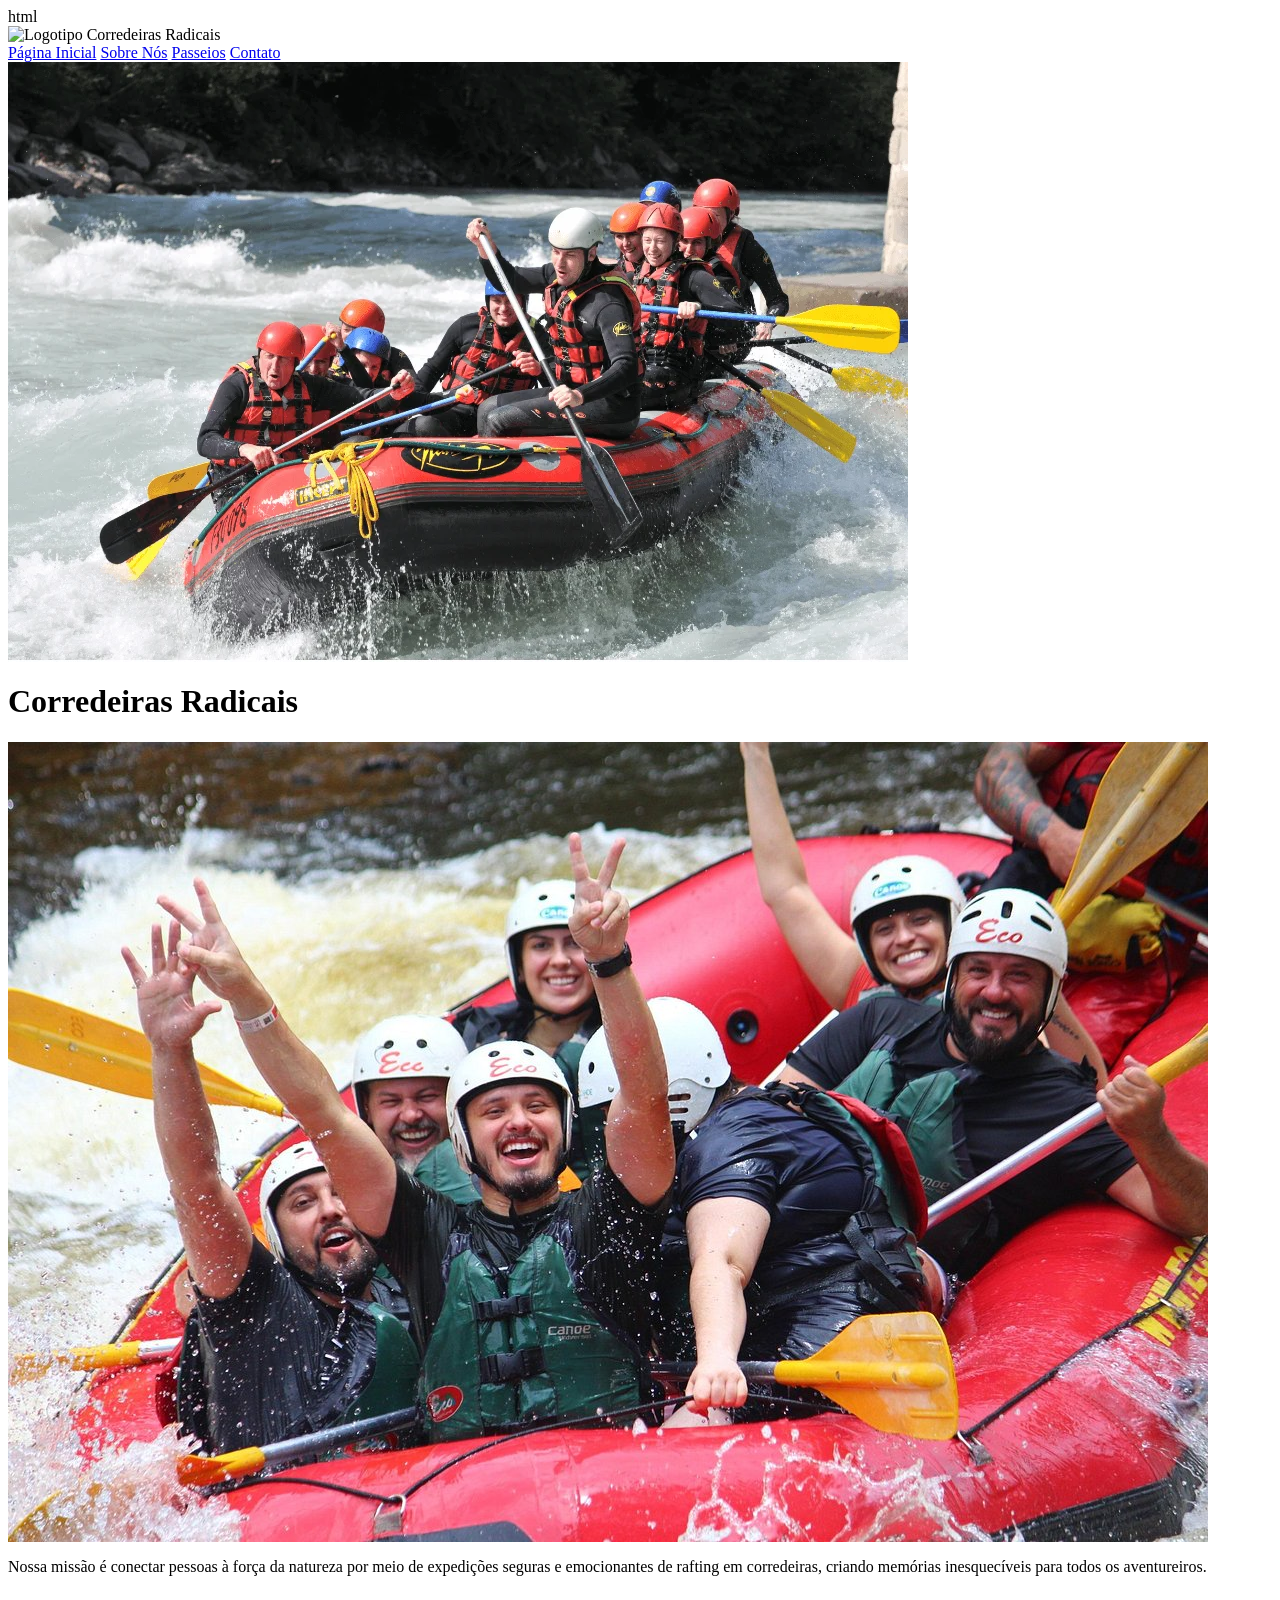
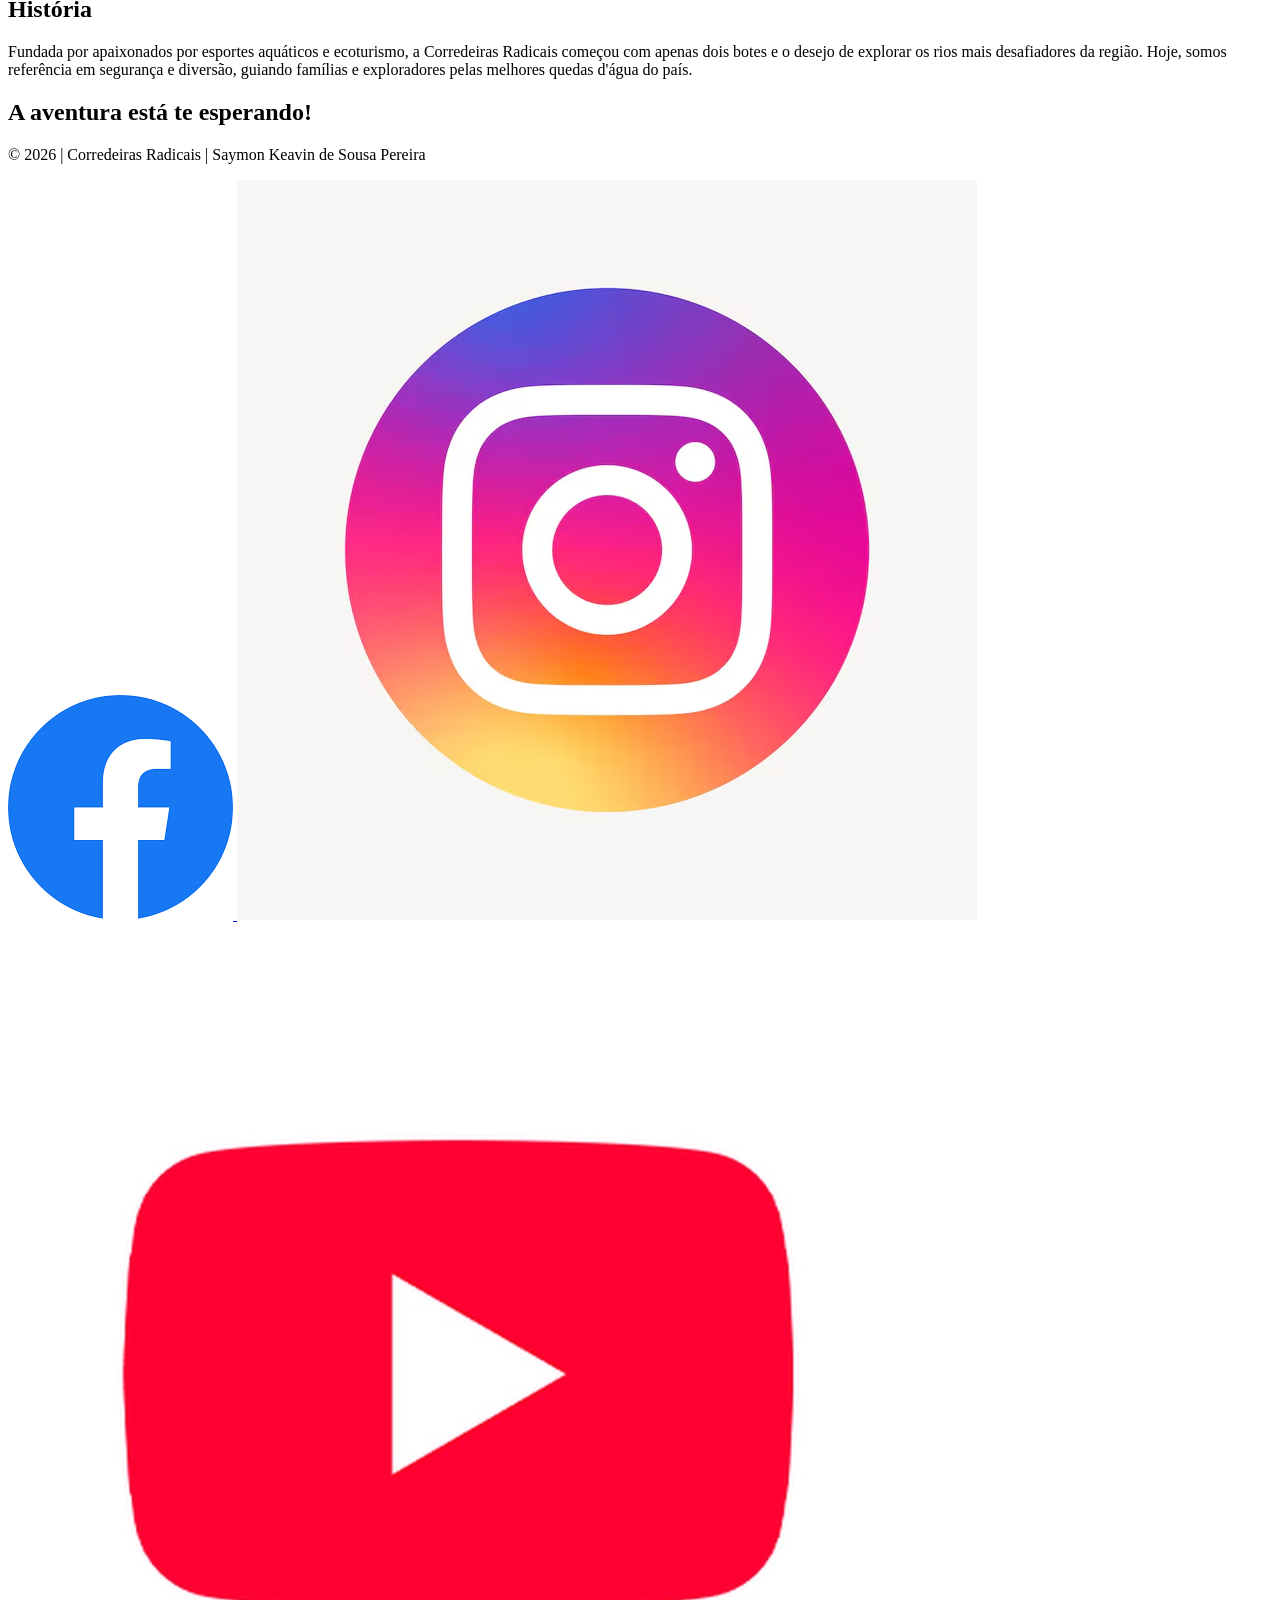
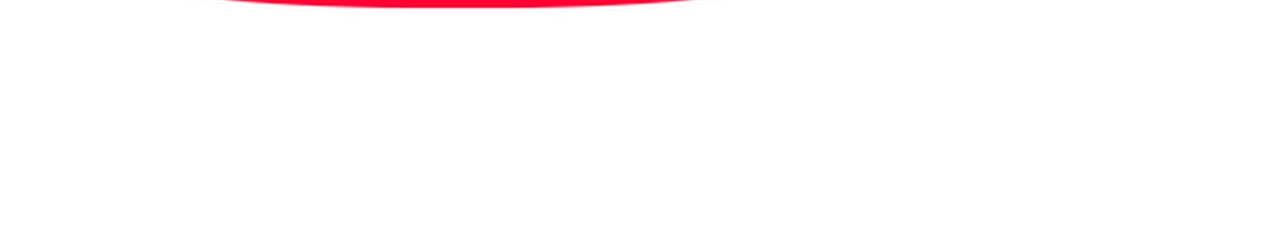
==== wwr/sobre.html @ c9524fa3 "oi" ====
html
<!DOCTYPE html>
<html lang="pt-BR">
<head>
    <meta charset="UTF-8">
    <meta name="viewport" content="width=device-width, initial-scale=1.0">
    <title>Sobre Nós | Corredeiras Radicais</title>
    <meta name="description" content="Conheça a Corredeiras Radicais, sua empresa de rafting em águas brancas. Descubra nossa história, missão e prepare-se para a aventura.">
    <meta name="author" content="Saymon Keavin de Sousa Pereira">
    <link rel="stylesheet" href="estilos/rafting.css">
</head>
<body>

    <header>
        <img src="imagens/logo.png" alt="Logotipo Corredeiras Radicais">
        <nav>
            <a href="index.html">Página Inicial</a>
            <a href="sobre.html">Sobre Nós</a>
            <a href="passeios.html">Passeios</a>
            <a href="contato.html">Contato</a>
        </nav>
    </header>

    <main>
        <div class="hero">
            <img src="imagens/hero.jpg" alt="Equipe descendo corredeiras de rafting">
            <h1>Corredeiras Radicais</h1>
            <article>
                <img src="imagens/cliente-feliz.jpg" alt="Cliente feliz praticando rafting">
                <p>Nossa missão é conectar pessoas à força da natureza por meio de expedições seguras e emocionantes de rafting em corredeiras, criando memórias inesquecíveis para todos os aventureiros.</p>
            </article>
        </div>

        <section>
            <h2>História</h2>
            <p>Fundada por apaixonados por esportes aquáticos e ecoturismo, a Corredeiras Radicais começou com apenas dois botes e o desejo de explorar os rios mais desafiadores da região. Hoje, somos referência em segurança e diversão, guiando famílias e exploradores pelas melhores quedas d'água do país.</p>
        </section>

        <section>
            <h2>A aventura está te esperando!</h2>
            <!-- As imagens desta seção serão adicionadas na próxima tarefa -->
        </section>
    </main>

    <footer>
        <p>&copy; 2026 | Corredeiras Radicais | Saymon Keavin de Sousa Pereira</p>
        <nav class="redes-sociais">
            <a href="https://facebook.com" target="_blank">
                <img src="imagens/facebook.png" alt="Facebook">
            </a>
            <a href="https://instagram.com" target="_blank">
                <img src="imagens/instagram.png" alt="Instagram">
            </a>
            <a href="https://youtube.com" target="_blank">
                <img src="imagens/youtube.png" alt="YouTube">
            </a>
        </nav>
    </footer>

</body>
</html>
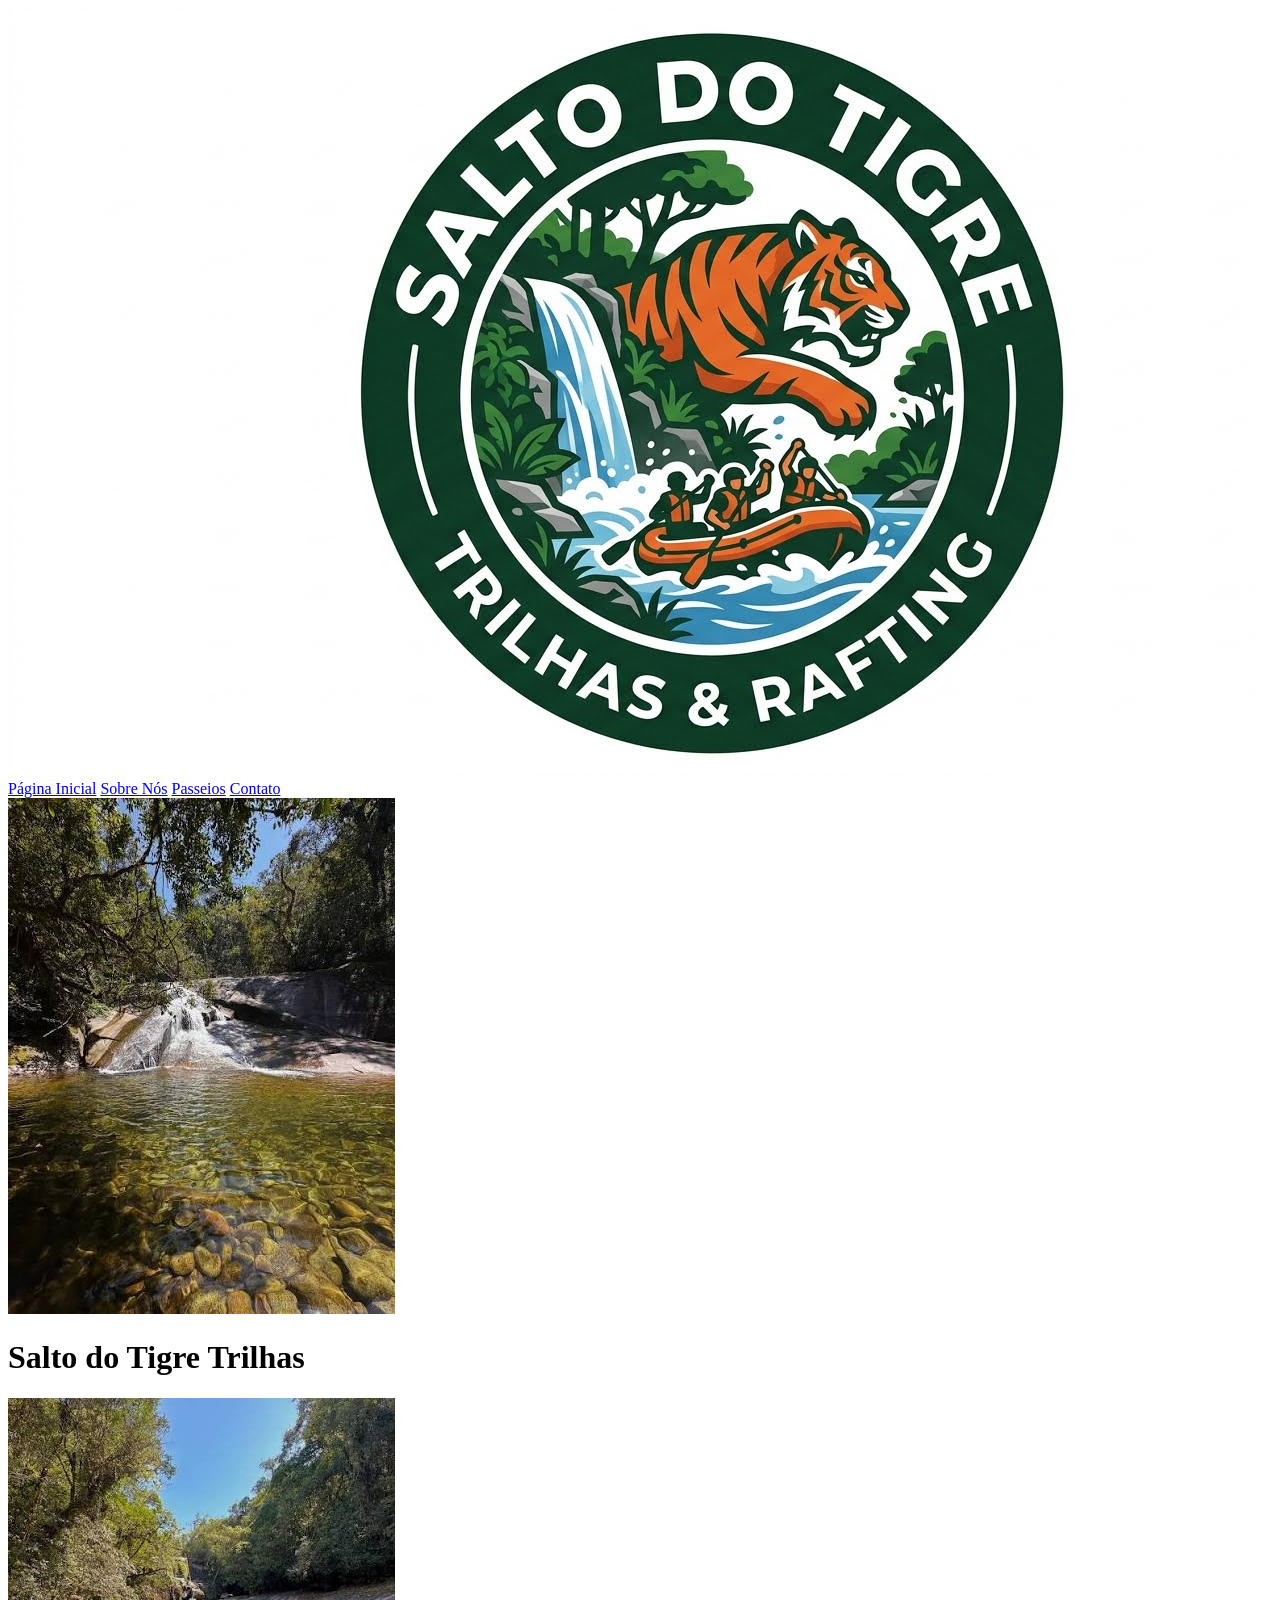
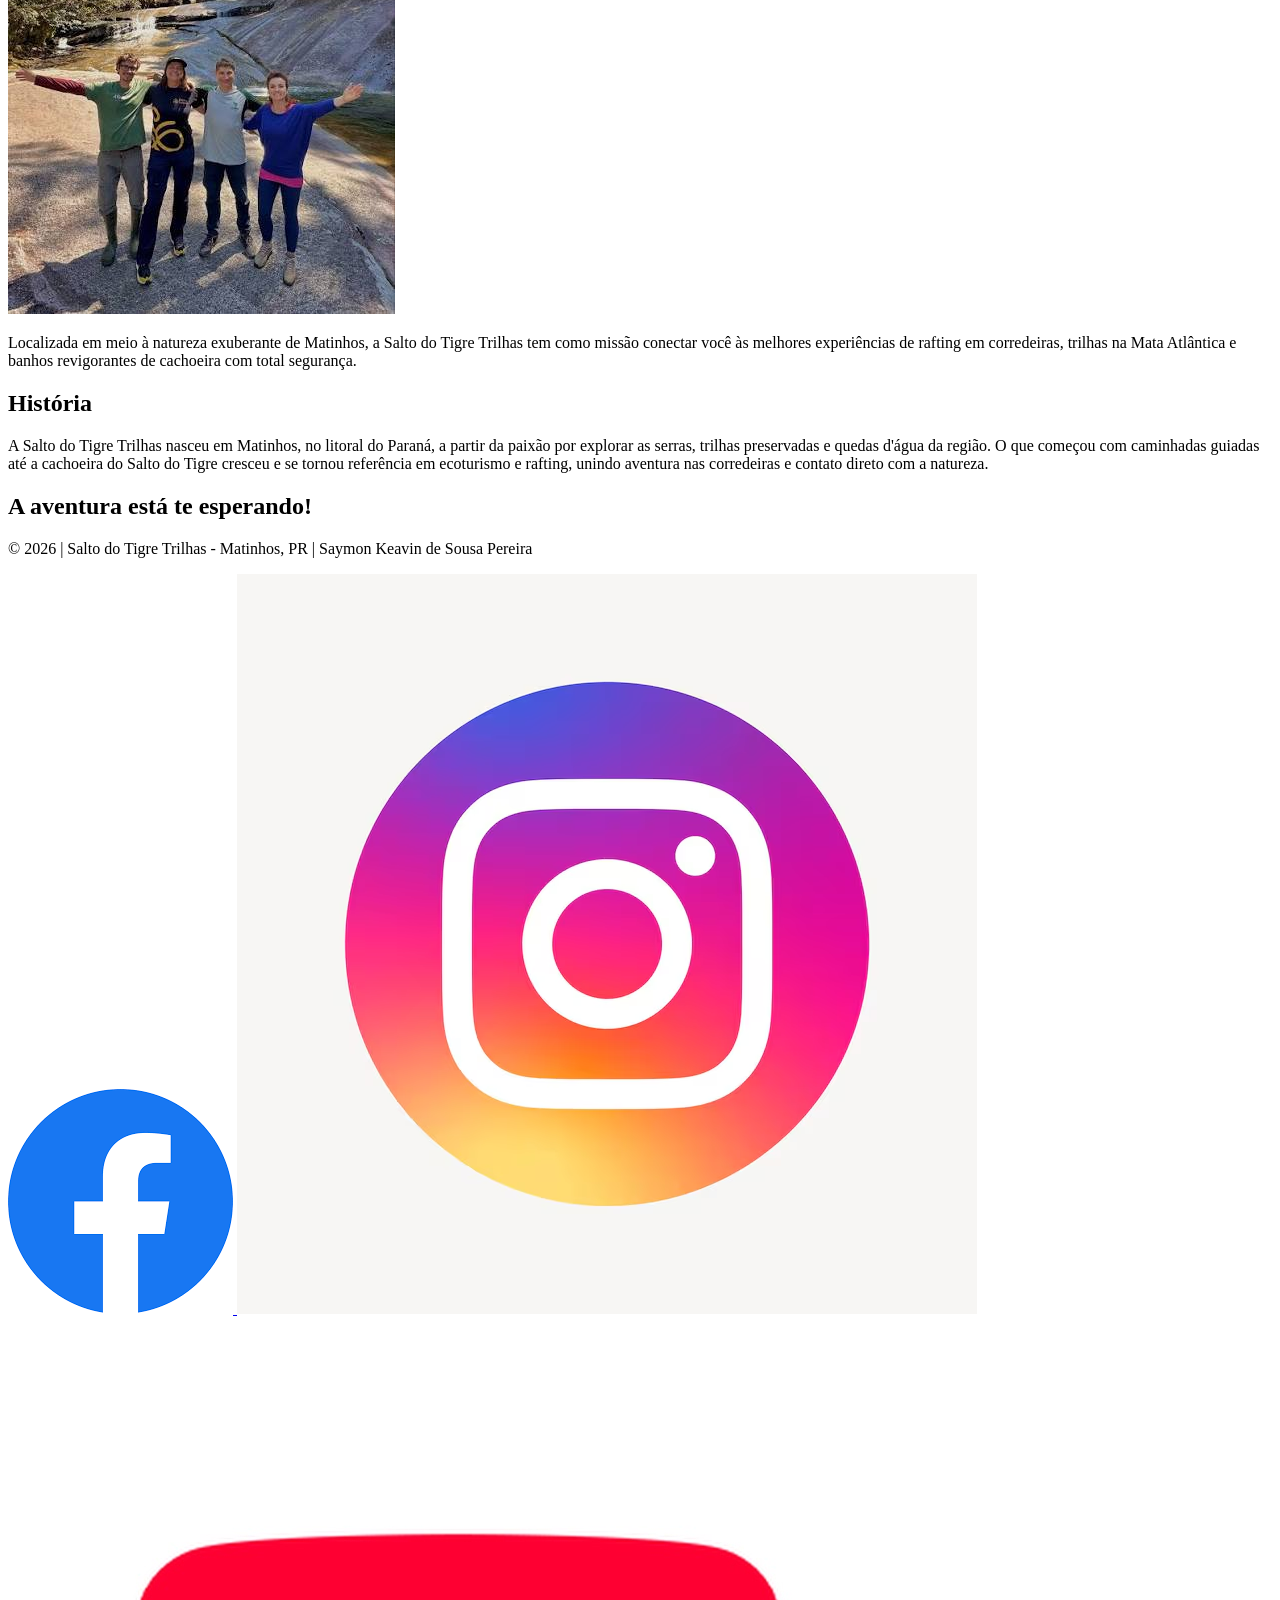
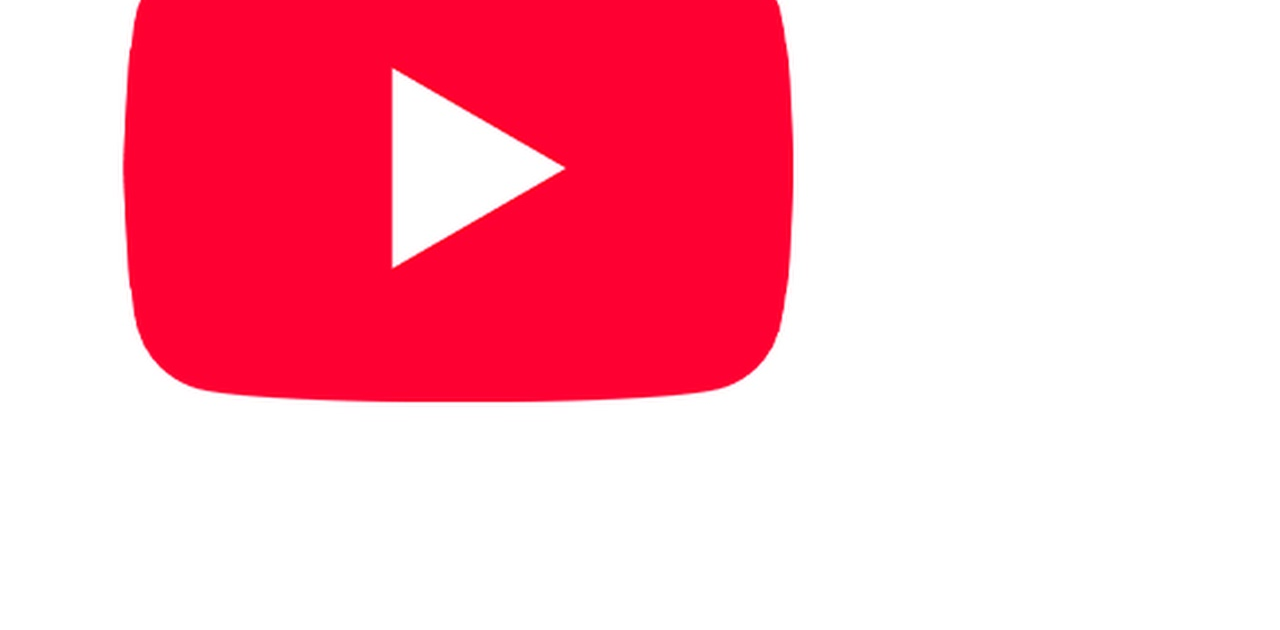
==== commit 9923c86b: "Fix: ajusta caminho realtivo das imagens no sobre.html" ====
--- a/wwr/sobre.html
+++ b/wwr/sobre.html
@@ -1,18 +1,18 @@
-html
+
 <!DOCTYPE html>
 <html lang="pt-BR">
 <head>
     <meta charset="UTF-8">
     <meta name="viewport" content="width=device-width, initial-scale=1.0">
-    <title>Sobre Nós | Corredeiras Radicais</title>
-    <meta name="description" content="Conheça a Corredeiras Radicais, sua empresa de rafting em águas brancas. Descubra nossa história, missão e prepare-se para a aventura.">
+    <title>Sobre Nós | Salto do Tigre Trilhas</title>
+    <meta name="description" content="Conheça a Salto do Tigre Trilhas em Matinhos, Paraná. Aventure-se em nossas trilhas pela Mata Atlântica, banhos de cachoeira e descidas de rafting em corredeiras.">
     <meta name="author" content="Saymon Keavin de Sousa Pereira">
     <link rel="stylesheet" href="estilos/rafting.css">
 </head>
 <body>
 
     <header>
-        <img src="imagens/logo.png" alt="Logotipo Corredeiras Radicais">
+        <img src="imagens/logo.png" alt="Logotipo Salto do Tigre Trilhas">
         <nav>
             <a href="index.html">Página Inicial</a>
             <a href="sobre.html">Sobre Nós</a>
@@ -23,17 +23,17 @@
 
     <main>
         <div class="hero">
-            <img src="imagens/hero.jpg" alt="Equipe descendo corredeiras de rafting">
-            <h1>Corredeiras Radicais</h1>
+            <img src="imagens/hero.jpg" alt="Equipe descendo corredeiras pela Salto do Tigre Trilhas em Matinhos">
+            <h1>Salto do Tigre Trilhas</h1>
             <article>
-                <img src="imagens/cliente-feliz.jpg" alt="Cliente feliz praticando rafting">
-                <p>Nossa missão é conectar pessoas à força da natureza por meio de expedições seguras e emocionantes de rafting em corredeiras, criando memórias inesquecíveis para todos os aventureiros.</p>
+                <img src="imagens/cliente-feliz.jpg" alt="Cliente feliz aproveitando cachoeira e rafting na Salto do Tigre Trilhas">
+                <p>Localizada em meio à natureza exuberante de Matinhos, a Salto do Tigre Trilhas tem como missão conectar você às melhores experiências de rafting em corredeiras, trilhas na Mata Atlântica e banhos revigorantes de cachoeira com total segurança.</p>
             </article>
         </div>
 
         <section>
             <h2>História</h2>
-            <p>Fundada por apaixonados por esportes aquáticos e ecoturismo, a Corredeiras Radicais começou com apenas dois botes e o desejo de explorar os rios mais desafiadores da região. Hoje, somos referência em segurança e diversão, guiando famílias e exploradores pelas melhores quedas d'água do país.</p>
+            <p>A Salto do Tigre Trilhas nasceu em Matinhos, no litoral do Paraná, a partir da paixão por explorar as serras, trilhas preservadas e quedas d'água da região. O que começou com caminhadas guiadas até a cachoeira do Salto do Tigre cresceu e se tornou referência em ecoturismo e rafting, unindo aventura nas corredeiras e contato direto com a natureza.</p>
         </section>
 
         <section>
@@ -43,7 +43,7 @@
     </main>
 
     <footer>
-        <p>&copy; 2026 | Corredeiras Radicais | Saymon Keavin de Sousa Pereira</p>
+        <p>&copy; 2026 | Salto do Tigre Trilhas - Matinhos, PR | Saymon Keavin de Sousa Pereira</p>
         <nav class="redes-sociais">
             <a href="https://facebook.com" target="_blank">
                 <img src="imagens/facebook.png" alt="Facebook">
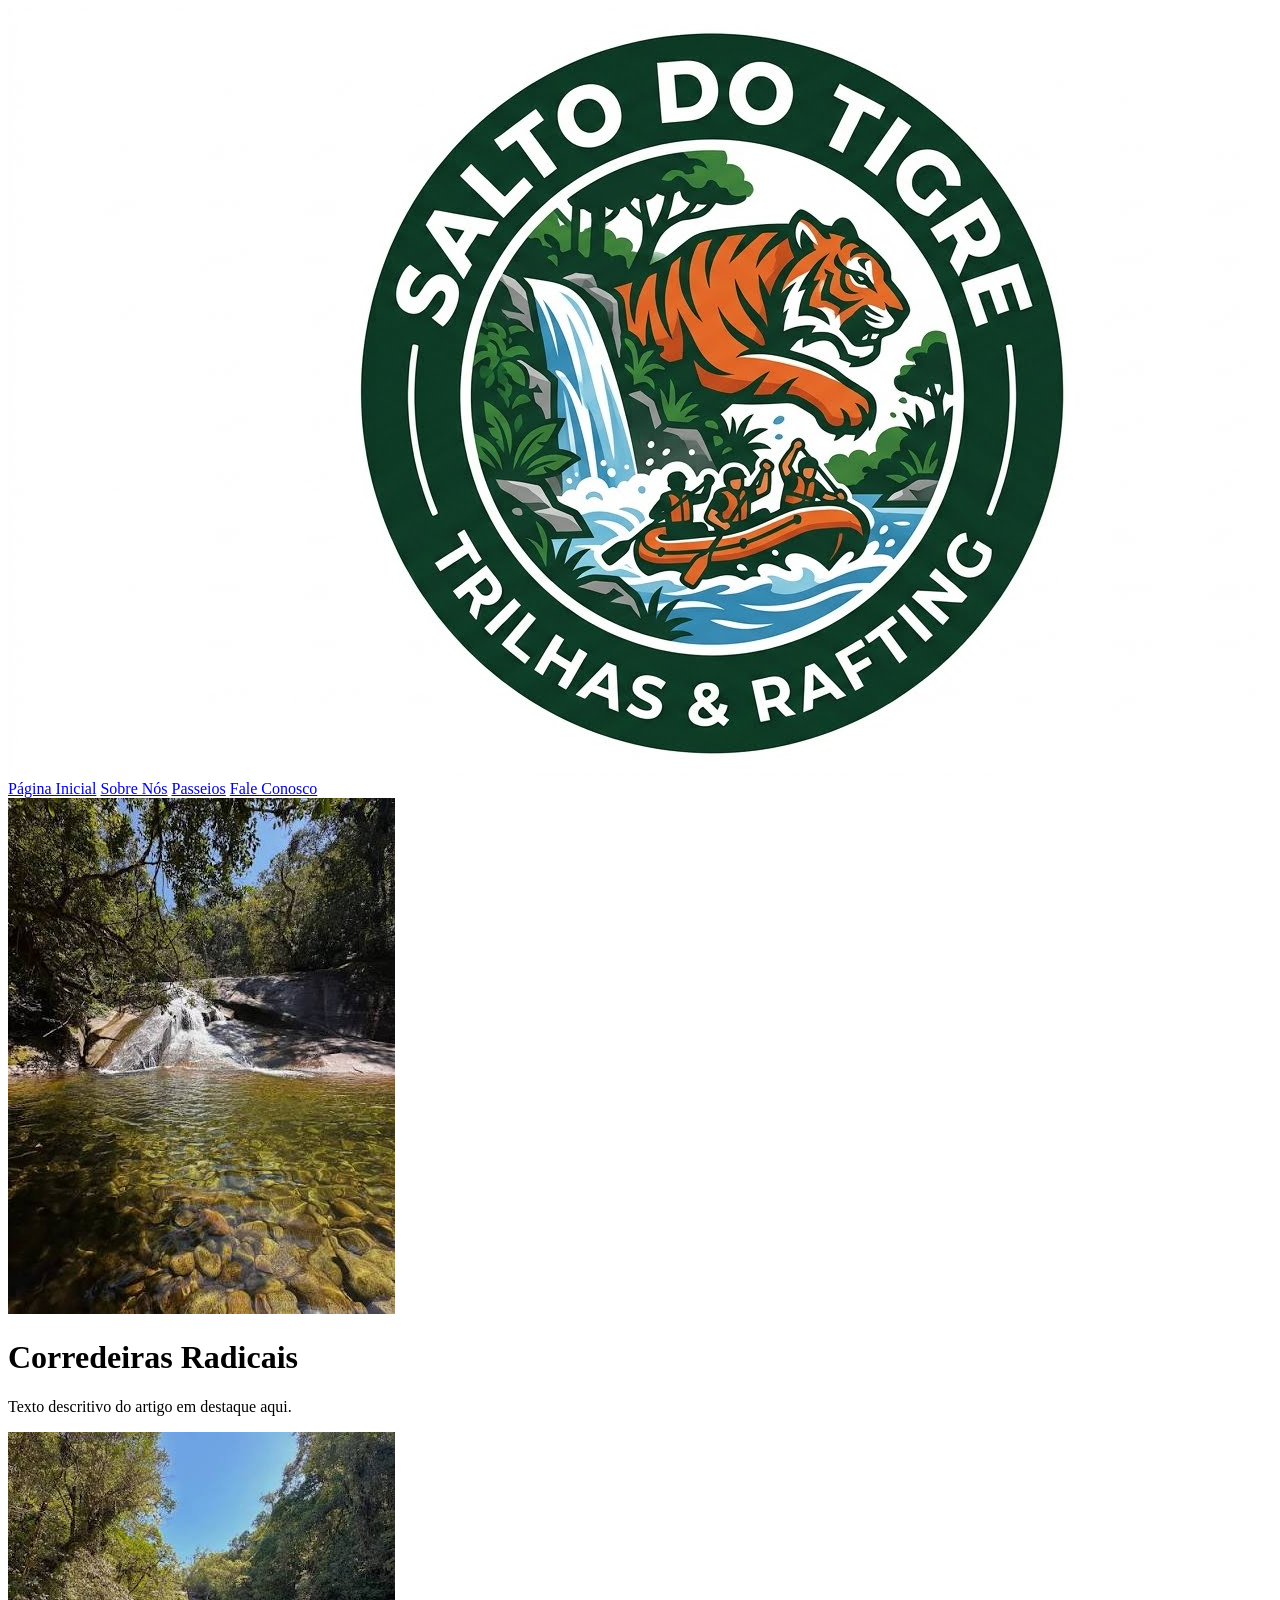
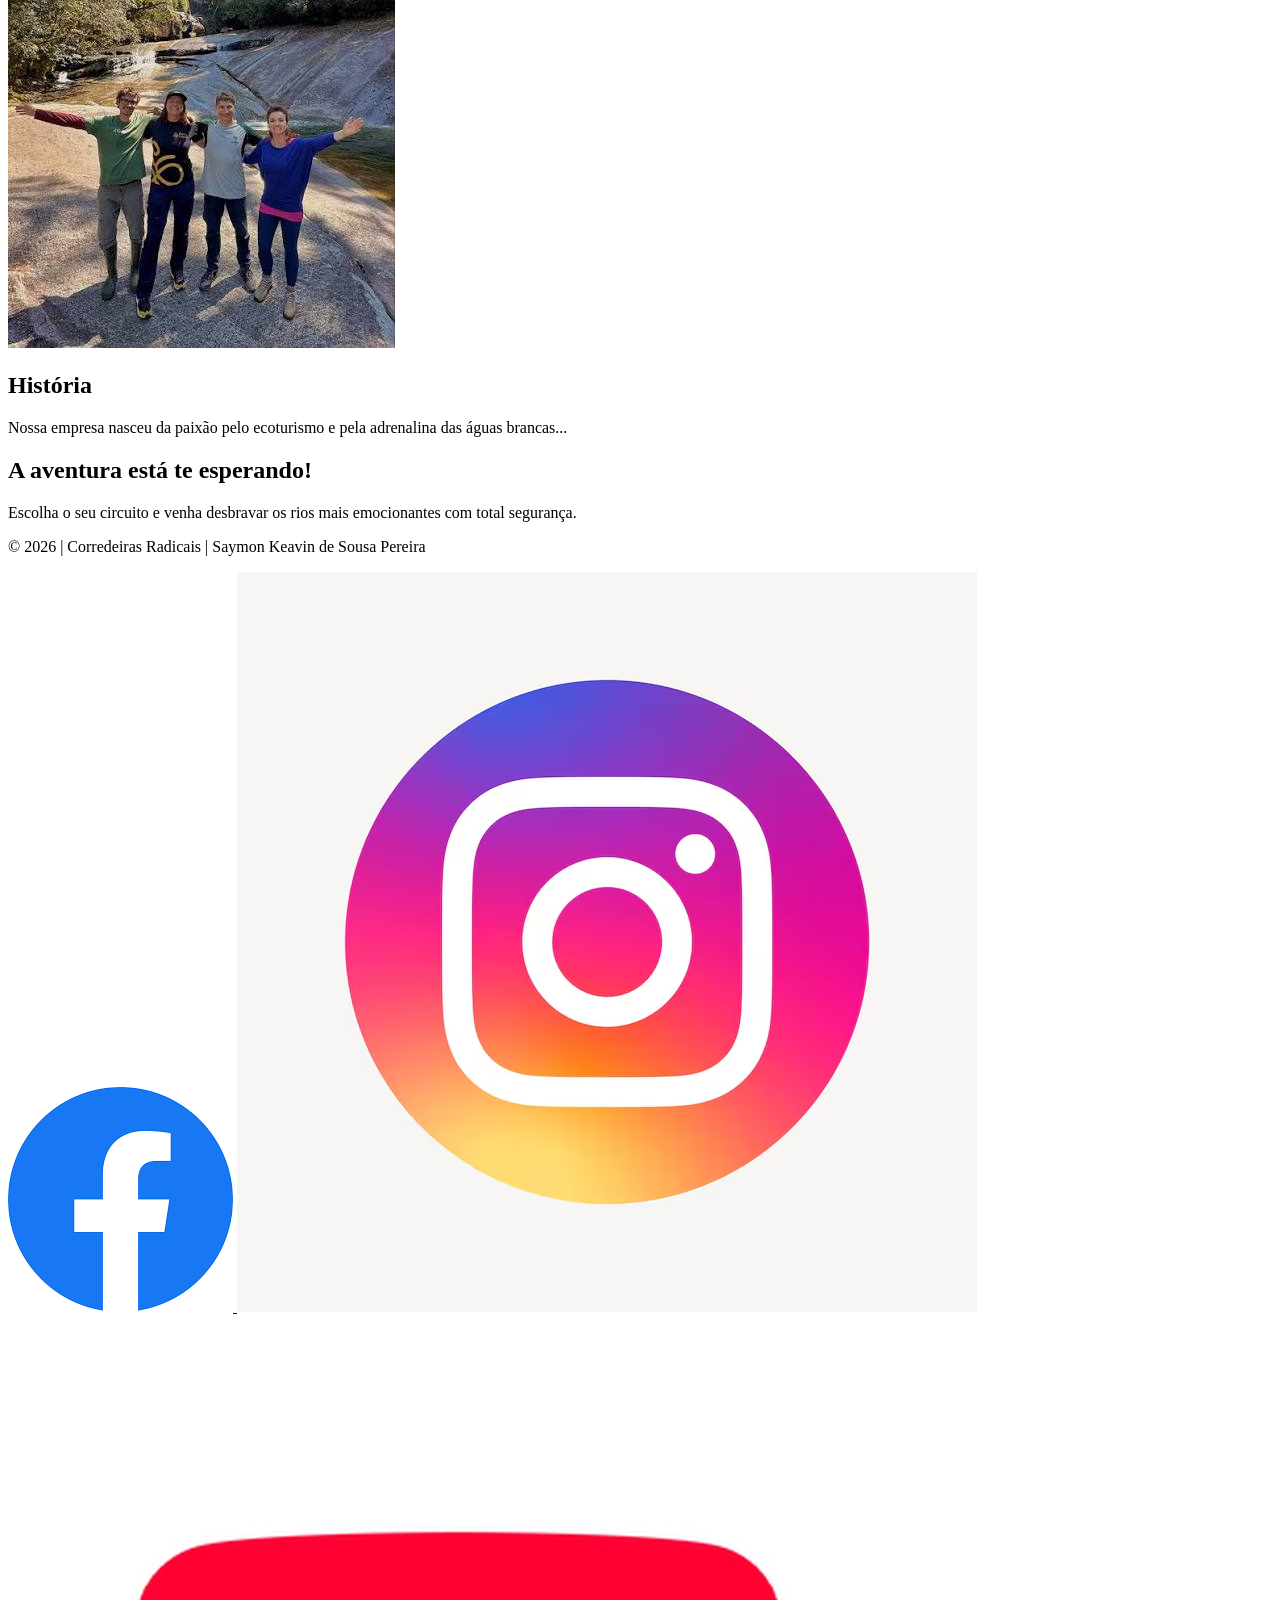
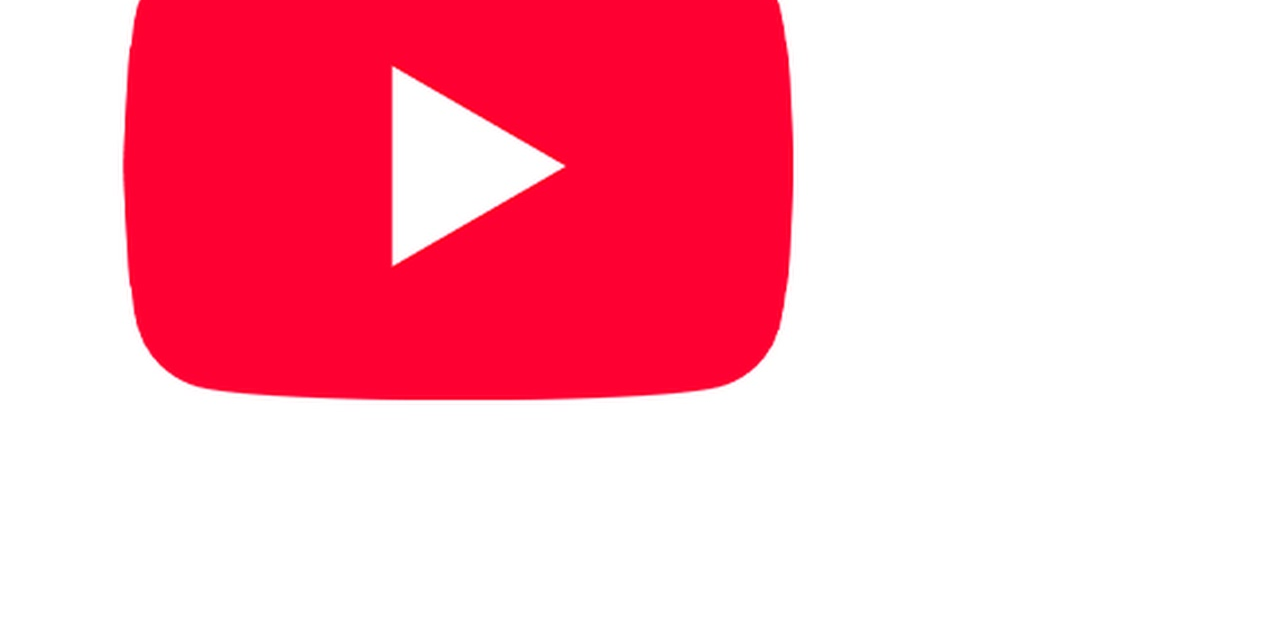
==== commit 65b2812b: "Correção das tags e do arquivo CSS" ====
--- a/wwr/sobre.html
+++ b/wwr/sobre.html
@@ -1,58 +1,57 @@
-
 <!DOCTYPE html>
 <html lang="pt-BR">
 <head>
     <meta charset="UTF-8">
     <meta name="viewport" content="width=device-width, initial-scale=1.0">
-    <title>Sobre Nós | Salto do Tigre Trilhas</title>
-    <meta name="description" content="Conheça a Salto do Tigre Trilhas em Matinhos, Paraná. Aventure-se em nossas trilhas pela Mata Atlântica, banhos de cachoeira e descidas de rafting em corredeiras.">
+    <title>Sobre Nós | Corredeiras Radicais</title>
+    <meta name="description" content="Conheça a Corredeiras Radicais, sua empresa de rafting em águas brancas. Descubra nossa história, missão e prepare-se para a aventura.">
     <meta name="author" content="Saymon Keavin de Sousa Pereira">
     <link rel="stylesheet" href="estilos/rafting.css">
 </head>
 <body>
 
     <header>
-        <img src="imagens/logo.png" alt="Logotipo Salto do Tigre Trilhas">
+        <img src="imagens/logo.png" alt="Logotipo Corredeiras Radicais">
         <nav>
             <a href="index.html">Página Inicial</a>
             <a href="sobre.html">Sobre Nós</a>
             <a href="passeios.html">Passeios</a>
-            <a href="contato.html">Contato</a>
+            <a href="contato.html">Fale Conosco</a>
         </nav>
     </header>
 
     <main>
         <div class="hero">
-            <img src="imagens/hero.jpg" alt="Equipe descendo corredeiras pela Salto do Tigre Trilhas em Matinhos">
-            <h1>Salto do Tigre Trilhas</h1>
+            <img src="imagens/hero.jpg" alt="Equipe descendo corredeiras de rafting">
+            <h1>Corredeiras Radicais</h1>
             <article>
-                <img src="imagens/cliente-feliz.jpg" alt="Cliente feliz aproveitando cachoeira e rafting na Salto do Tigre Trilhas">
-                <p>Localizada em meio à natureza exuberante de Matinhos, a Salto do Tigre Trilhas tem como missão conectar você às melhores experiências de rafting em corredeiras, trilhas na Mata Atlântica e banhos revigorantes de cachoeira com total segurança.</p>
+                <p>Texto descritivo do artigo em destaque aqui.</p>
+                <img src="imagens/cliente-feliz.jpg" alt="Cliente feliz praticando rafting">
             </article>
         </div>
 
         <section>
             <h2>História</h2>
-            <p>A Salto do Tigre Trilhas nasceu em Matinhos, no litoral do Paraná, a partir da paixão por explorar as serras, trilhas preservadas e quedas d'água da região. O que começou com caminhadas guiadas até a cachoeira do Salto do Tigre cresceu e se tornou referência em ecoturismo e rafting, unindo aventura nas corredeiras e contato direto com a natureza.</p>
+            <p>Nossa empresa nasceu da paixão pelo ecoturismo e pela adrenalina das águas brancas...</p>
         </section>
 
         <section>
             <h2>A aventura está te esperando!</h2>
-            <!-- As imagens desta seção serão adicionadas na próxima tarefa -->
+            <p>Escolha o seu circuito e venha desbravar os rios mais emocionantes com total segurança.</p>
         </section>
     </main>
 
     <footer>
-        <p>&copy; 2026 | Salto do Tigre Trilhas - Matinhos, PR | Saymon Keavin de Sousa Pereira</p>
+        <p>© 2026 | Corredeiras Radicais | Saymon Keavin de Sousa Pereira</p>
         <nav class="redes-sociais">
             <a href="https://facebook.com" target="_blank">
-                <img src="imagens/facebook.png" alt="Facebook">
+                <img src="imagens/facebook.png" alt="Visite nossa página no Facebook">
             </a>
             <a href="https://instagram.com" target="_blank">
-                <img src="imagens/instagram.png" alt="Instagram">
+                <img src="imagens/instagram.png" alt="Siga nosso perfil no Instagram">
             </a>
             <a href="https://youtube.com" target="_blank">
-                <img src="imagens/youtube.png" alt="YouTube">
+                <img src="imagens/youtube.png" alt="Inscreva-se no nosso canal do YouTube">
             </a>
         </nav>
     </footer>
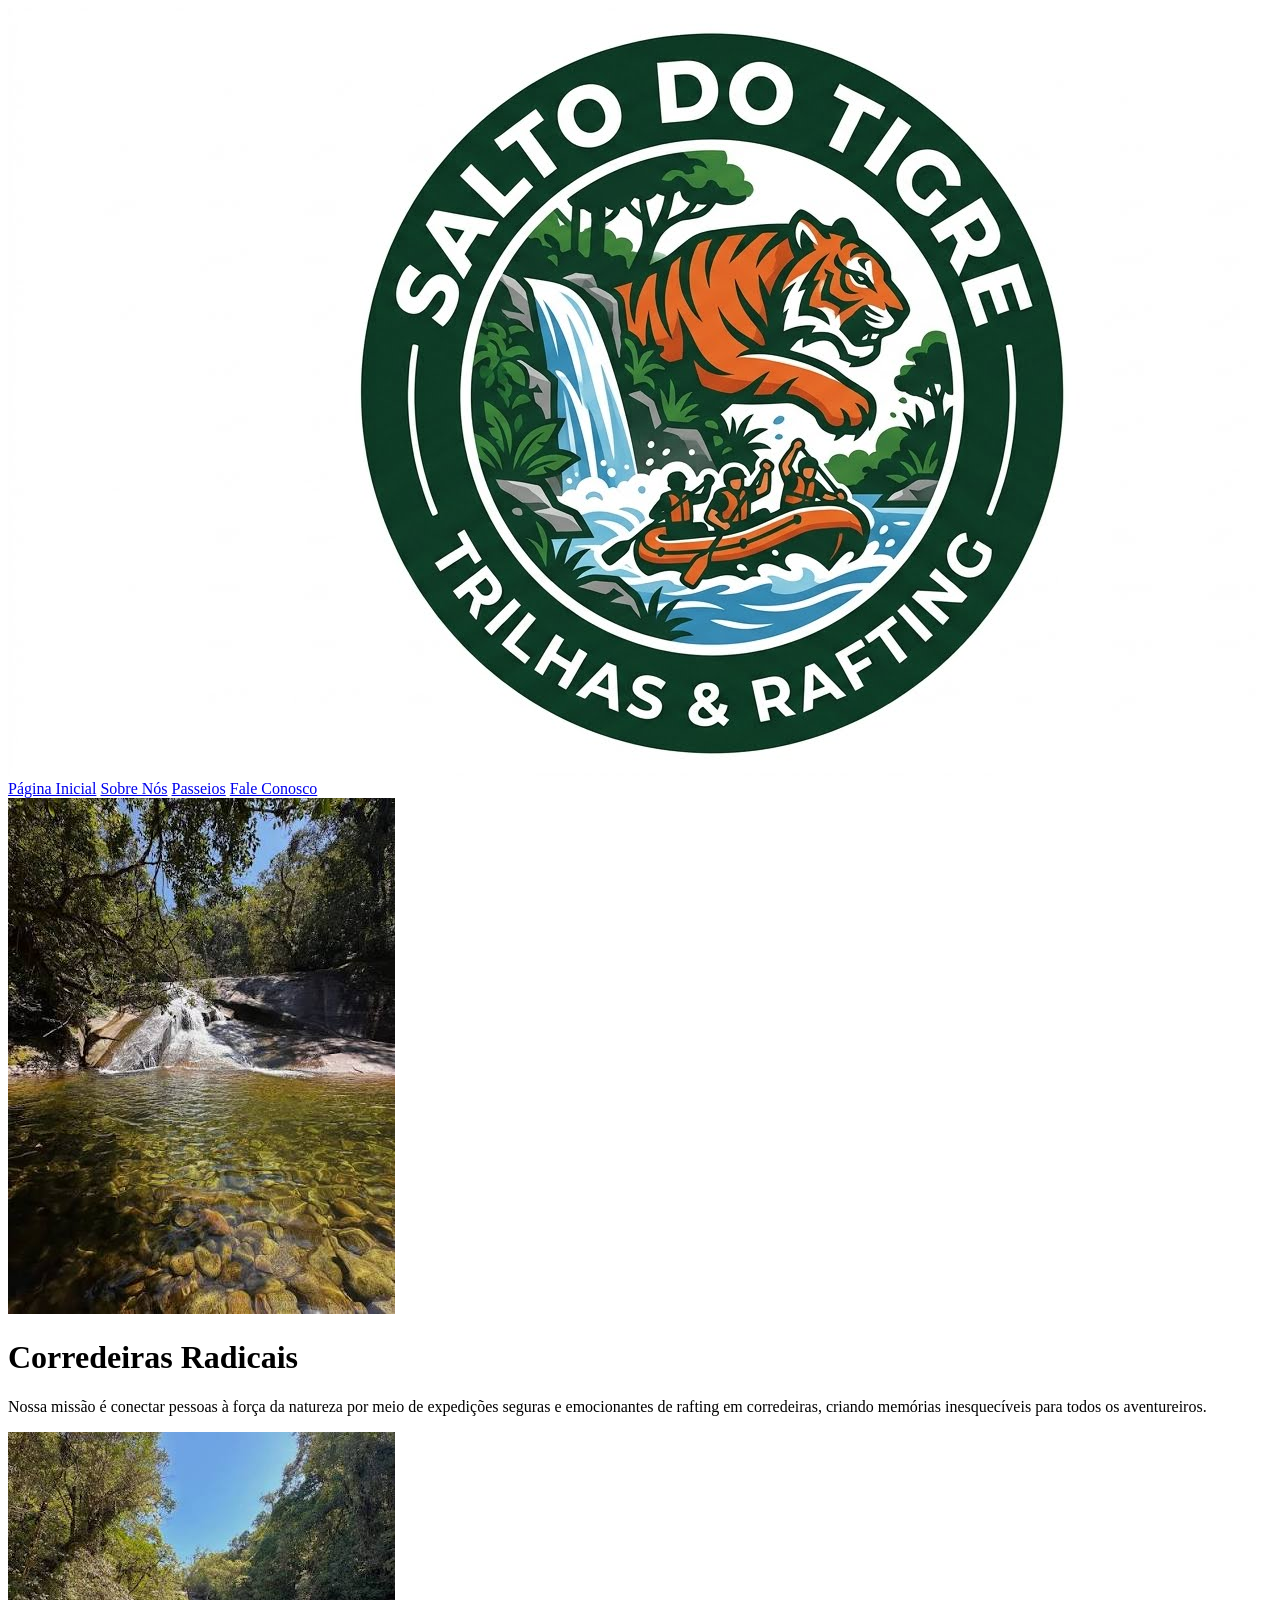
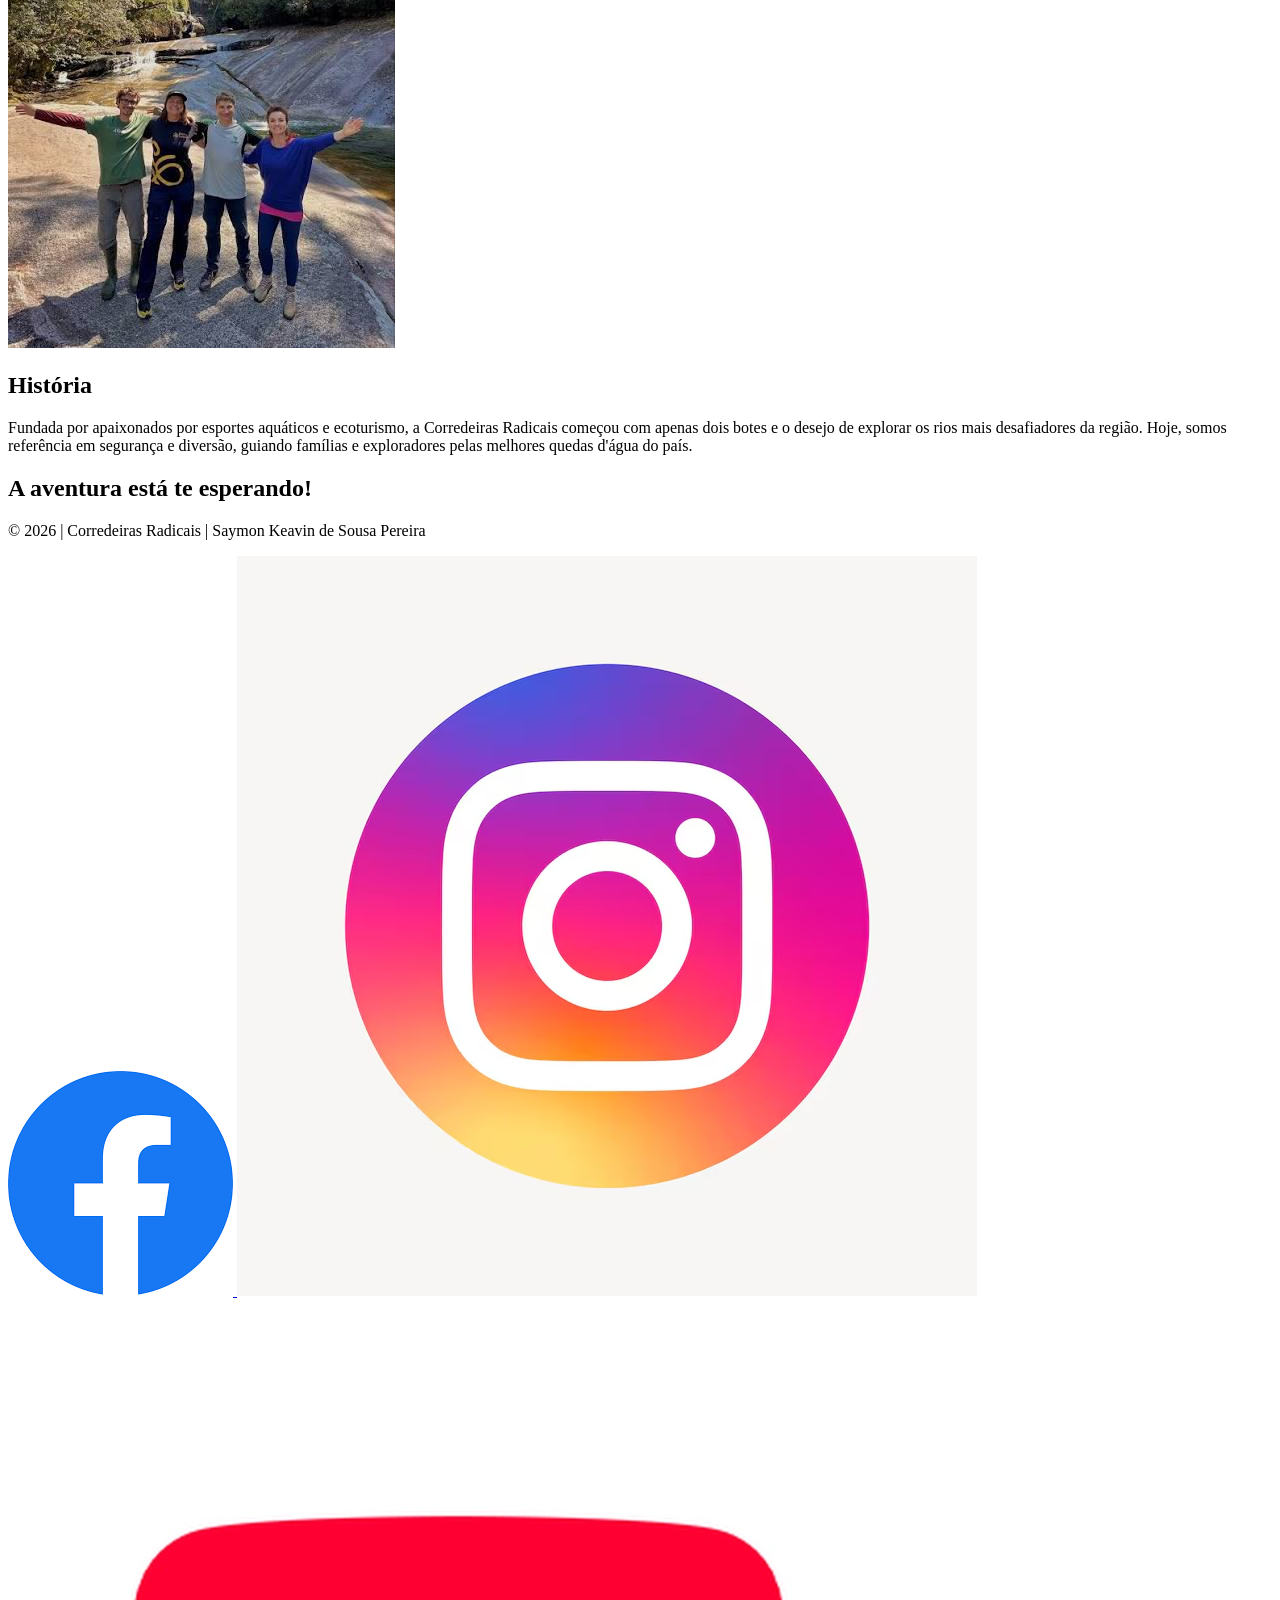
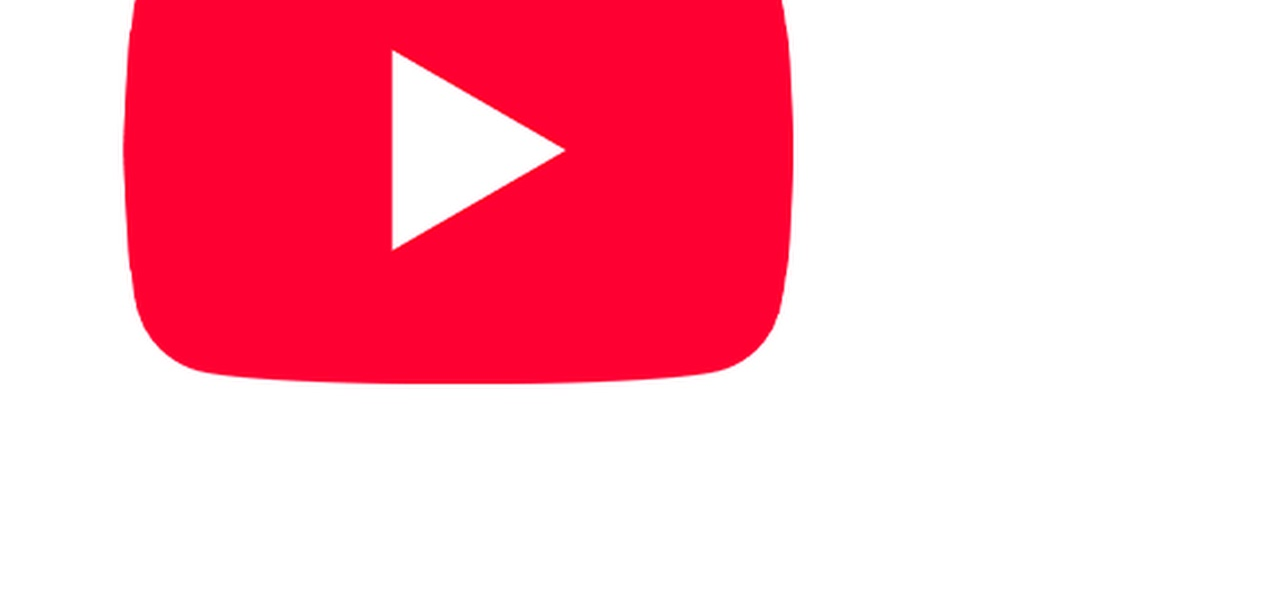
==== commit 15645e1f: "Update descriptive text in sobre.html" ====
--- a/wwr/sobre.html
+++ b/wwr/sobre.html
@@ -25,19 +25,18 @@
             <img src="imagens/hero.jpg" alt="Equipe descendo corredeiras de rafting">
             <h1>Corredeiras Radicais</h1>
             <article>
-                <p>Texto descritivo do artigo em destaque aqui.</p>
+                <p>Nossa missão é conectar pessoas à força da natureza por meio de expedições seguras e emocionantes de rafting em corredeiras, criando memórias inesquecíveis para todos os aventureiros.</p>
                 <img src="imagens/cliente-feliz.jpg" alt="Cliente feliz praticando rafting">
             </article>
         </div>
 
         <section>
             <h2>História</h2>
-            <p>Nossa empresa nasceu da paixão pelo ecoturismo e pela adrenalina das águas brancas...</p>
+            <p>Fundada por apaixonados por esportes aquáticos e ecoturismo, a Corredeiras Radicais começou com apenas dois botes e o desejo de explorar os rios mais desafiadores da região. Hoje, somos referência em segurança e diversão, guiando famílias e exploradores pelas melhores quedas d'água do país.</p>
         </section>
 
         <section>
             <h2>A aventura está te esperando!</h2>
-            <p>Escolha o seu circuito e venha desbravar os rios mais emocionantes com total segurança.</p>
         </section>
     </main>
 
@@ -57,4 +56,4 @@
     </footer>
 
 </body>
-</html>+</html>
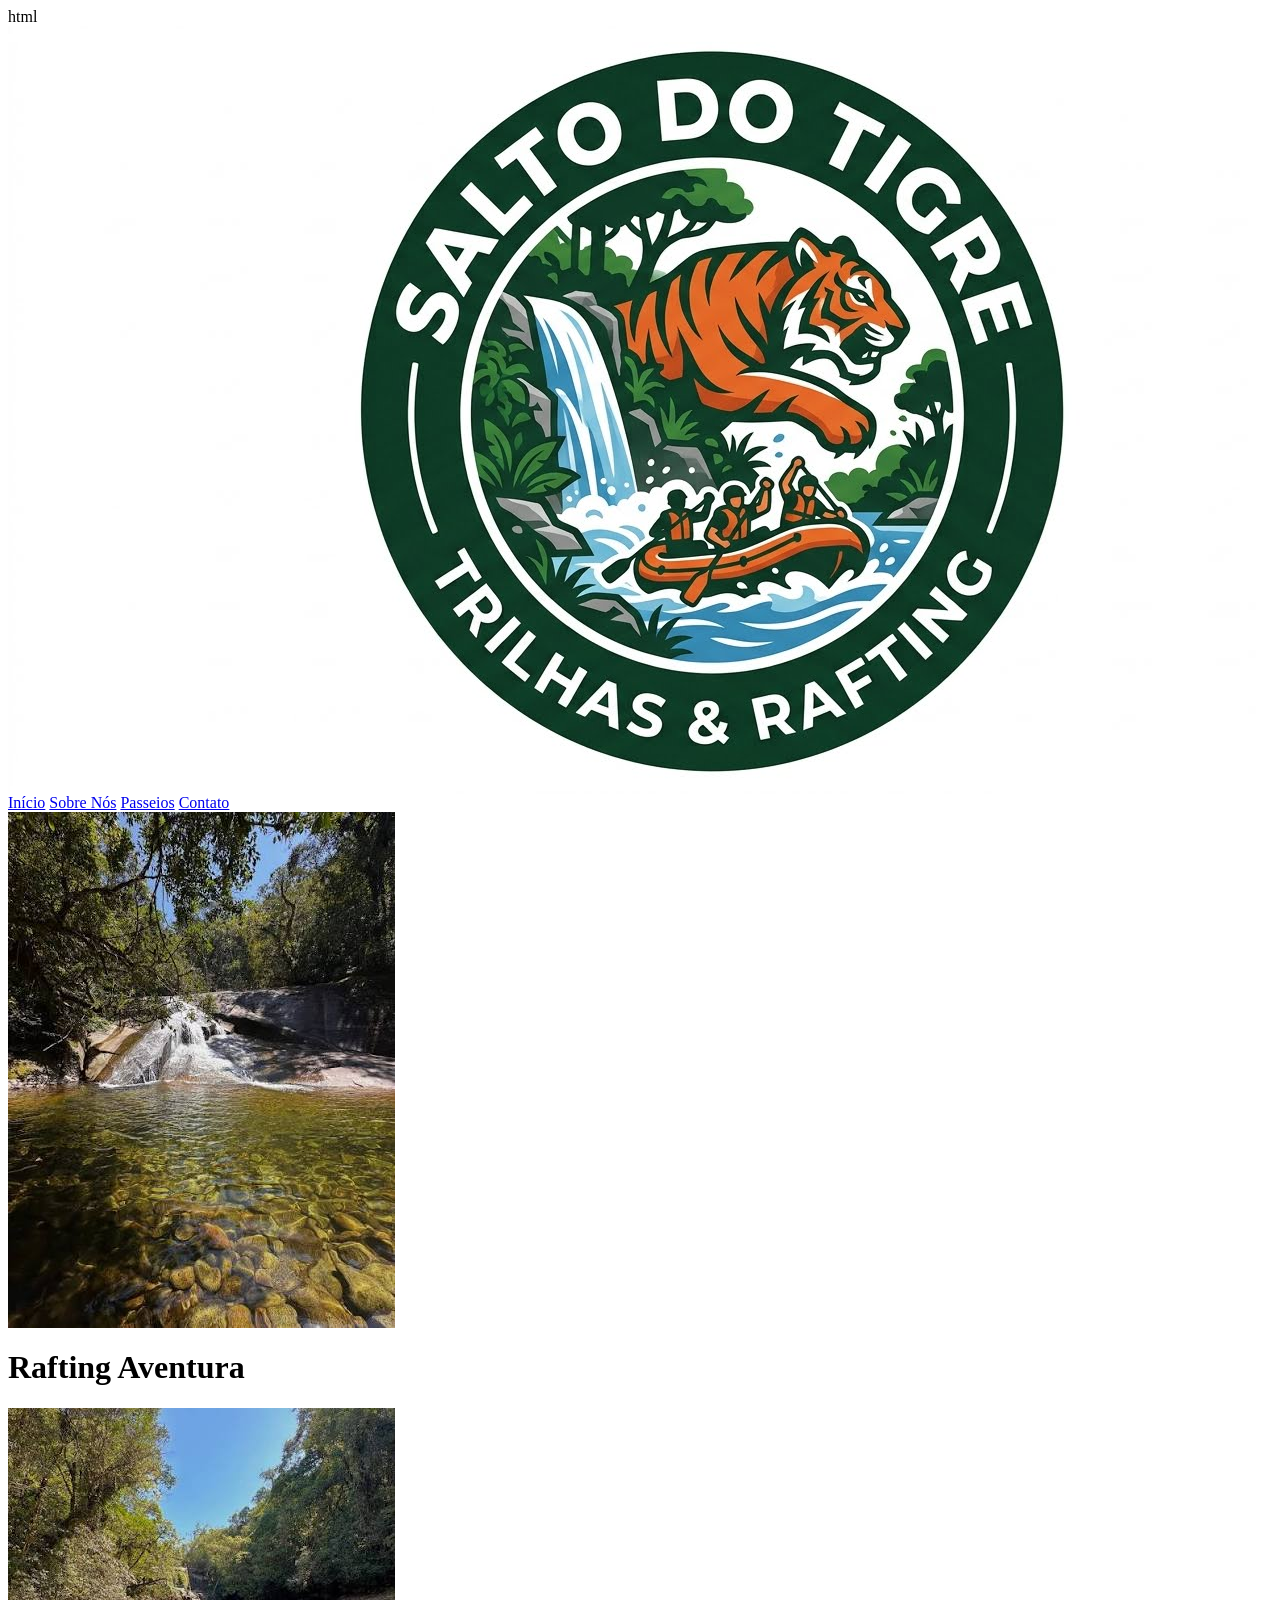
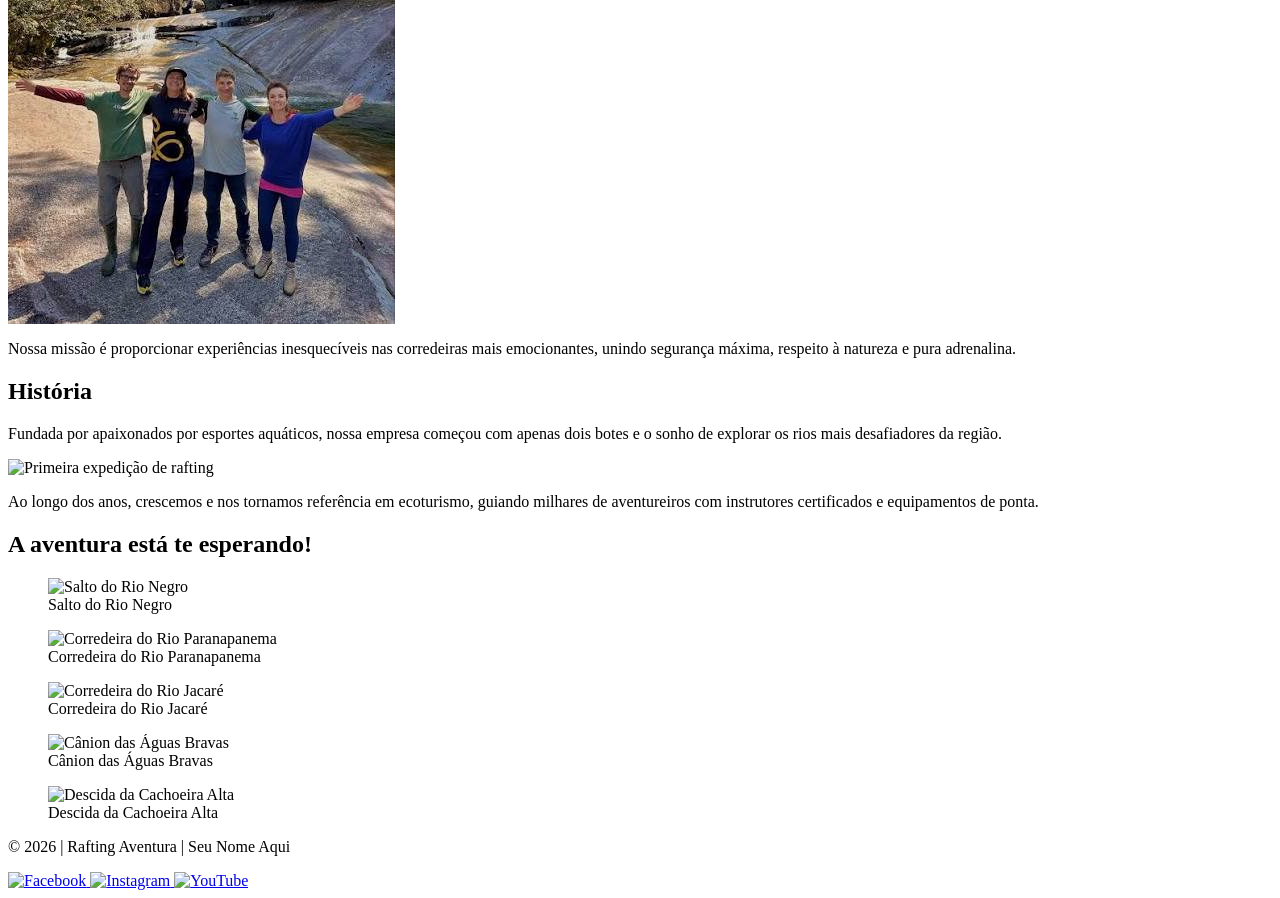
==== commit c0feeb49: "Revise branding and content in sobre.html Updated company name and branding in the sobre.html file, " ====
--- a/wwr/sobre.html
+++ b/wwr/sobre.html
@@ -1,59 +1,85 @@
+html
 <!DOCTYPE html>
-<html lang="pt-BR">
+<html lang="pt-br">
+
 <head>
     <meta charset="UTF-8">
     <meta name="viewport" content="width=device-width, initial-scale=1.0">
-    <title>Sobre Nós | Corredeiras Radicais</title>
-    <meta name="description" content="Conheça a Corredeiras Radicais, sua empresa de rafting em águas brancas. Descubra nossa história, missão e prepare-se para a aventura.">
-    <meta name="author" content="Saymon Keavin de Sousa Pereira">
+    <title>Sobre Nós | Rafting Aventura</title>
     <link rel="stylesheet" href="estilos/rafting.css">
 </head>
+
 <body>
-
     <header>
-        <img src="imagens/logo.png" alt="Logotipo Corredeiras Radicais">
+        <img src="imagens/logo.png" alt="Logo Rafting Aventura">
         <nav>
-            <a href="index.html">Página Inicial</a>
+            <a href="index.html">Início</a>
             <a href="sobre.html">Sobre Nós</a>
             <a href="passeios.html">Passeios</a>
-            <a href="contato.html">Fale Conosco</a>
+            <a href="contato.html">Contato</a>
         </nav>
     </header>
 
     <main>
         <div class="hero">
-            <img src="imagens/hero.jpg" alt="Equipe descendo corredeiras de rafting">
-            <h1>Corredeiras Radicais</h1>
+            <img src="imagens/hero.jpg" alt="Equipe descendo corredeiras">
+            <h1>Rafting Aventura</h1>
             <article>
-                <p>Nossa missão é conectar pessoas à força da natureza por meio de expedições seguras e emocionantes de rafting em corredeiras, criando memórias inesquecíveis para todos os aventureiros.</p>
-                <img src="imagens/cliente-feliz.jpg" alt="Cliente feliz praticando rafting">
+                <img src="imagens/cliente-feliz.jpg" alt="Cliente sorrindo no bote">
+                <p>Nossa missão é proporcionar experiências inesquecíveis nas corredeiras mais emocionantes, unindo segurança máxima, respeito à natureza e pura adrenalina.</p>
             </article>
         </div>
 
-        <section>
+        <section class="historia">
             <h2>História</h2>
-            <p>Fundada por apaixonados por esportes aquáticos e ecoturismo, a Corredeiras Radicais começou com apenas dois botes e o desejo de explorar os rios mais desafiadores da região. Hoje, somos referência em segurança e diversão, guiando famílias e exploradores pelas melhores quedas d'água do país.</p>
+            <div class="historia-conteudo">
+                <p>Fundada por apaixonados por esportes aquáticos, nossa empresa começou com apenas dois botes e o sonho de explorar os rios mais desafiadores da região.</p>
+                <img src="imagens/historia.jpg" alt="Primeira expedição de rafting">
+                <p>Ao longo dos anos, crescemos e nos tornamos referência em ecoturismo, guiando milhares de aventureiros com instrutores certificados e equipamentos de ponta.</p>
+            </div>
         </section>
 
-        <section>
+        <section class="aventura">
             <h2>A aventura está te esperando!</h2>
+            <div class="galeria-aventuras">
+                <figure>
+                    <img src="imagens/aventura1.jpg" alt="Salto do Rio Negro">
+                    <figcaption>Salto do Rio Negro</figcaption>
+                </figure>
+                <figure>
+                    <img src="imagens/aventura2.jpg" alt="Corredeira do Rio Paranapanema">
+                    <figcaption>Corredeira do Rio Paranapanema</figcaption>
+                </figure>
+                <figure>
+                    <img src="imagens/aventura3.jpg" alt="Corredeira do Rio Jacaré">
+                    <figcaption>Corredeira do Rio Jacaré</figcaption>
+                </figure>
+                <figure>
+                    <img src="imagens/aventura4.jpg" alt="Cânion das Águas Bravas">
+                    <figcaption>Cânion das Águas Bravas</figcaption>
+                </figure>
+                <figure>
+                    <img src="imagens/aventura5.jpg" alt="Descida da Cachoeira Alta">
+                    <figcaption>Descida da Cachoeira Alta</figcaption>
+                </figure>
+            </div>
         </section>
     </main>
 
     <footer>
-        <p>© 2026 | Corredeiras Radicais | Saymon Keavin de Sousa Pereira</p>
+        <p>&copy; 2026 | Rafting Aventura | Seu Nome Aqui</p>
         <nav class="redes-sociais">
             <a href="https://facebook.com" target="_blank">
-                <img src="imagens/facebook.png" alt="Visite nossa página no Facebook">
+                <img src="imagens/facebook.svg" alt="Facebook">
             </a>
             <a href="https://instagram.com" target="_blank">
-                <img src="imagens/instagram.png" alt="Siga nosso perfil no Instagram">
+                <img src="imagens/instagram.svg" alt="Instagram">
             </a>
             <a href="https://youtube.com" target="_blank">
-                <img src="imagens/youtube.png" alt="Inscreva-se no nosso canal do YouTube">
+                <img src="imagens/youtube.svg" alt="YouTube">
             </a>
         </nav>
     </footer>
+</body>
 
-</body>
 </html>
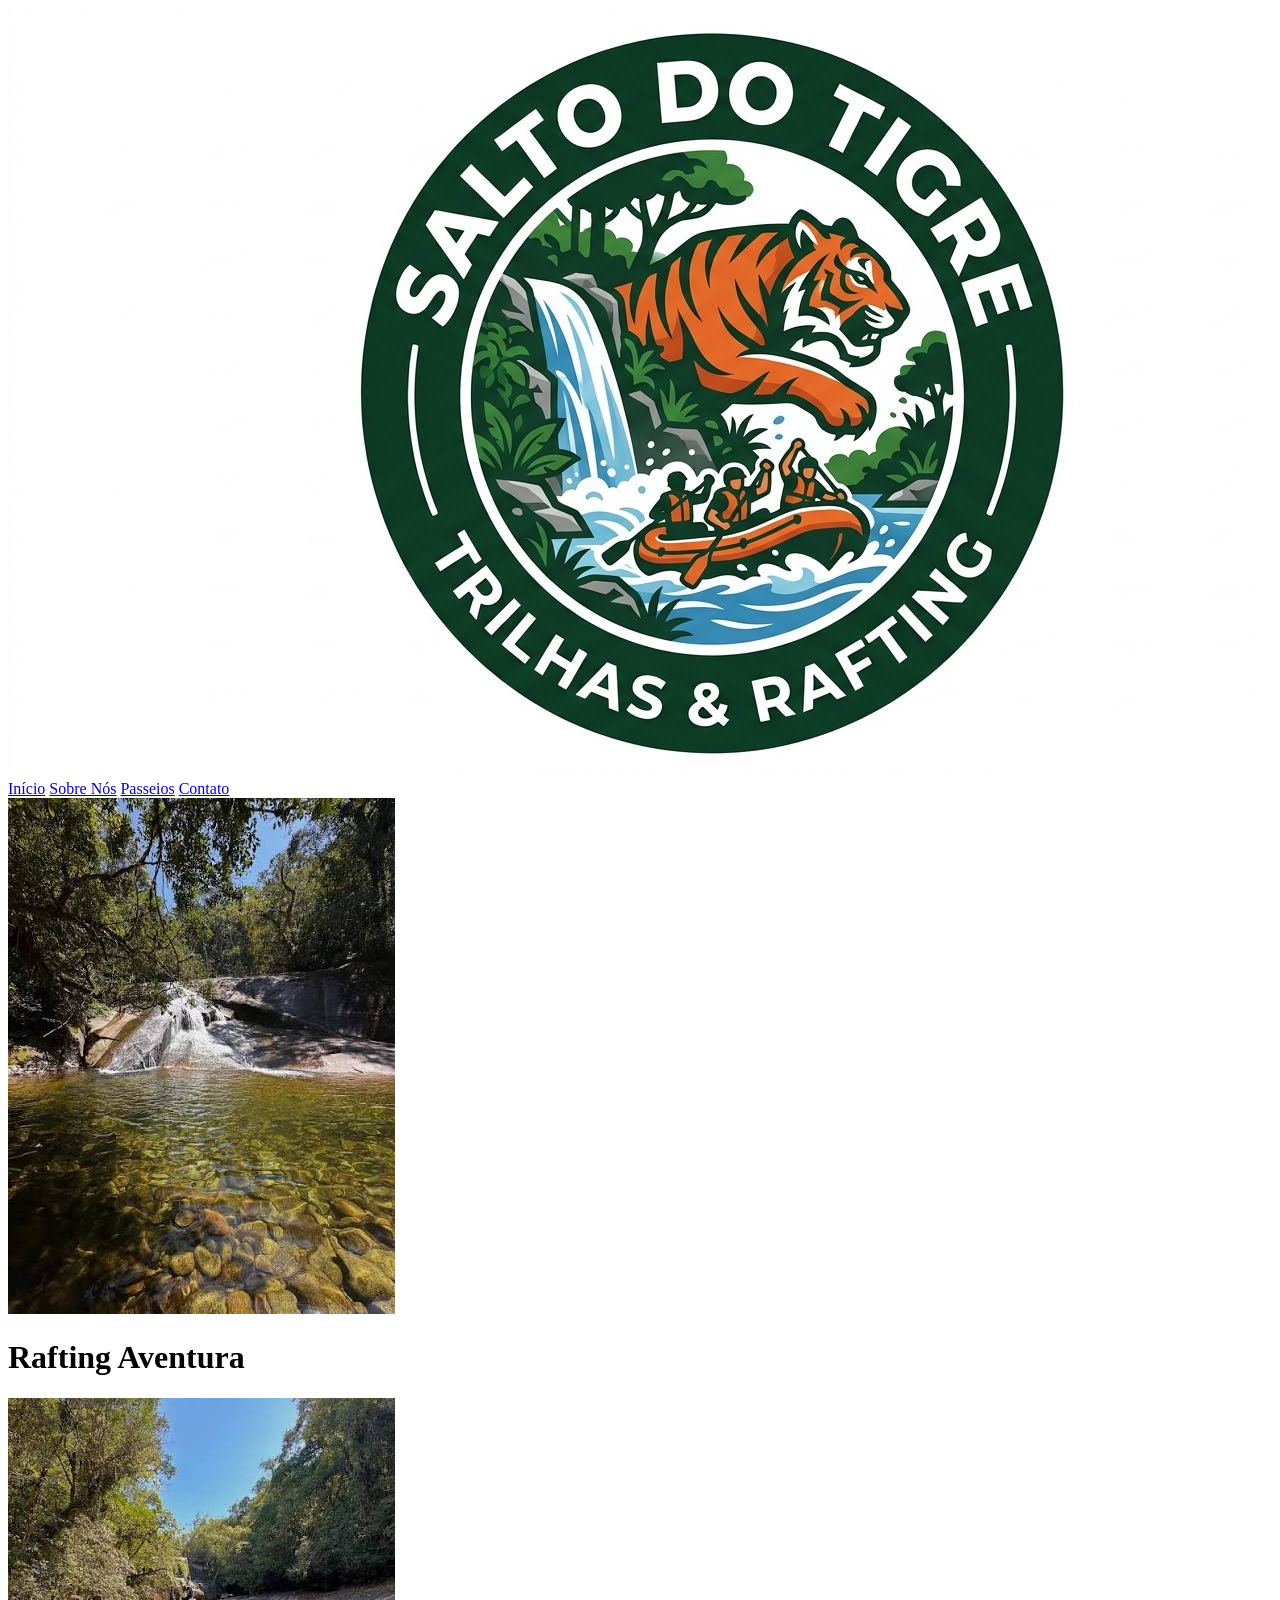
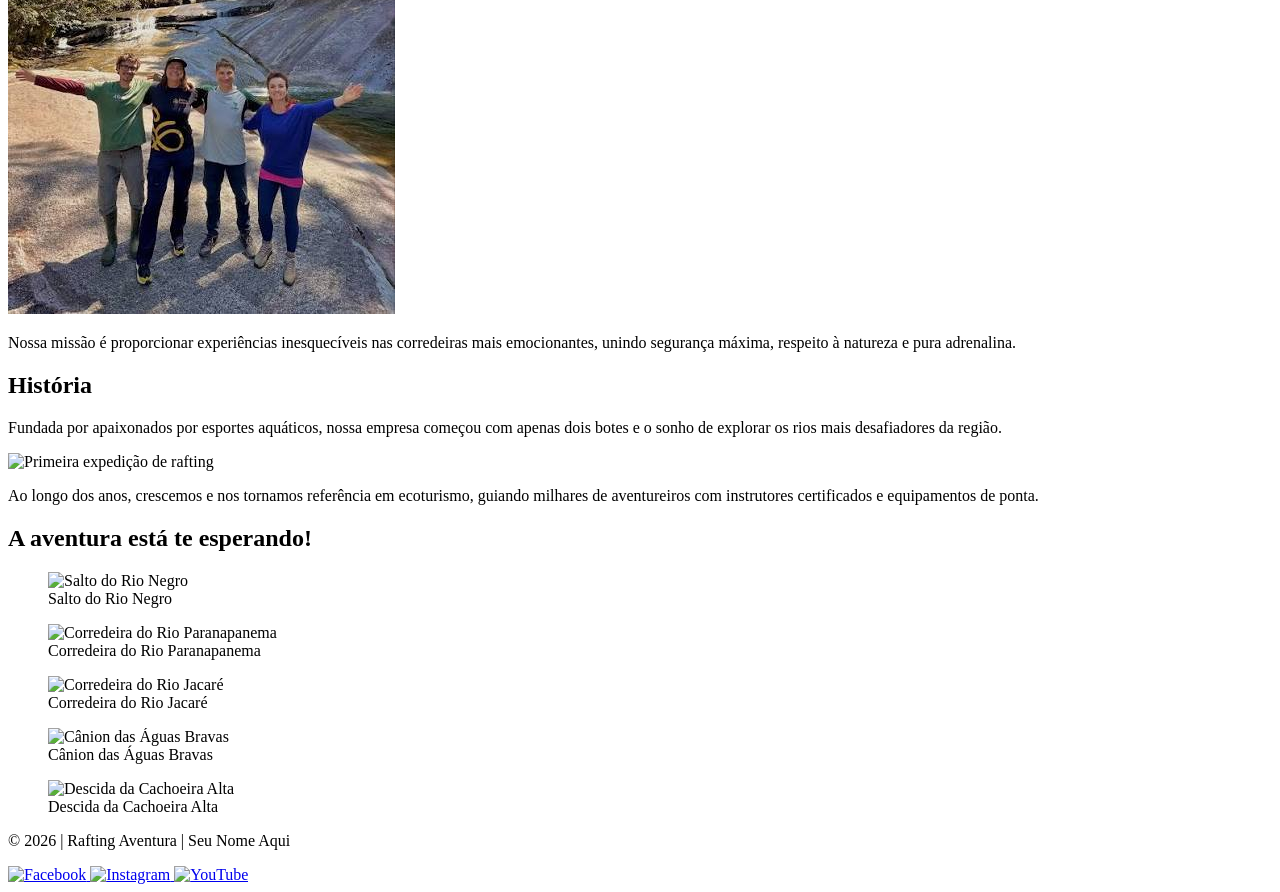
==== commit 8ec65367: "Fix HTML syntax in sobre.html" ====
--- a/wwr/sobre.html
+++ b/wwr/sobre.html
@@ -1,4 +1,4 @@
-html
+
 <!DOCTYPE html>
 <html lang="pt-br">
 
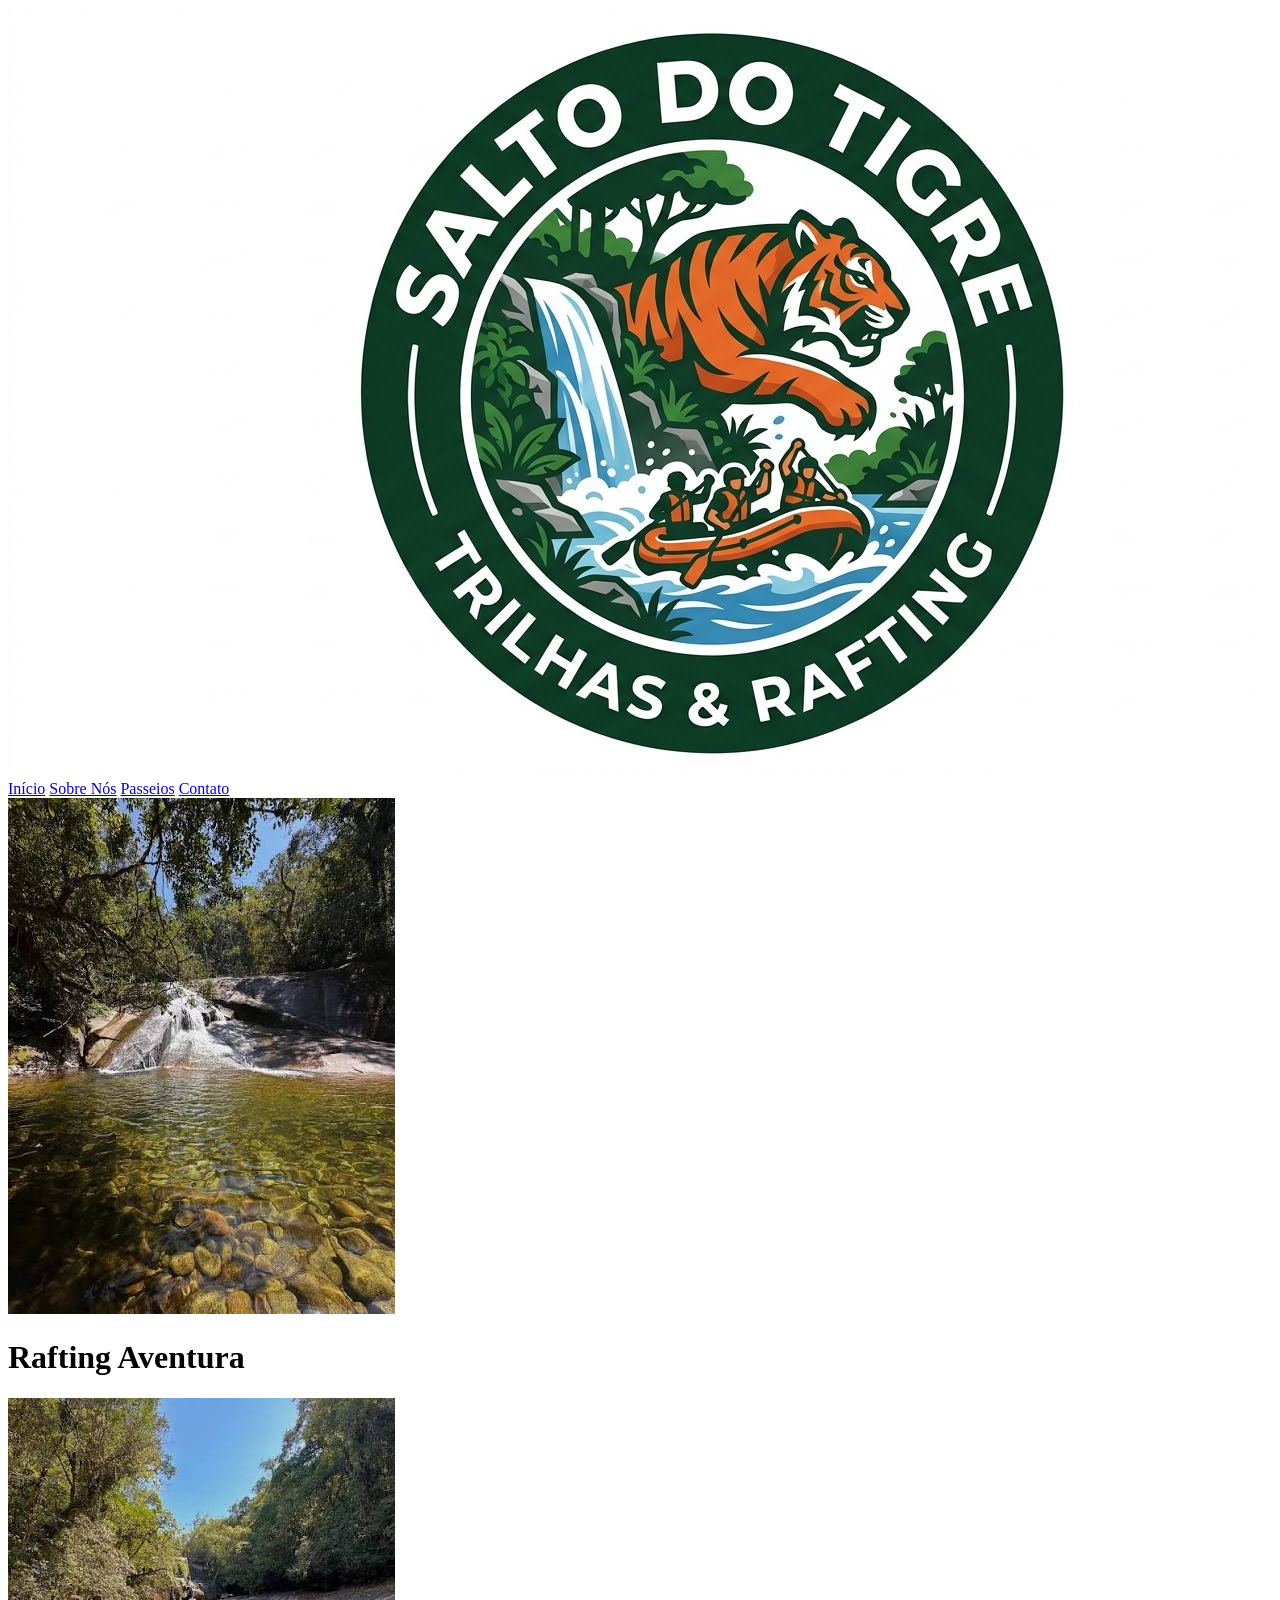
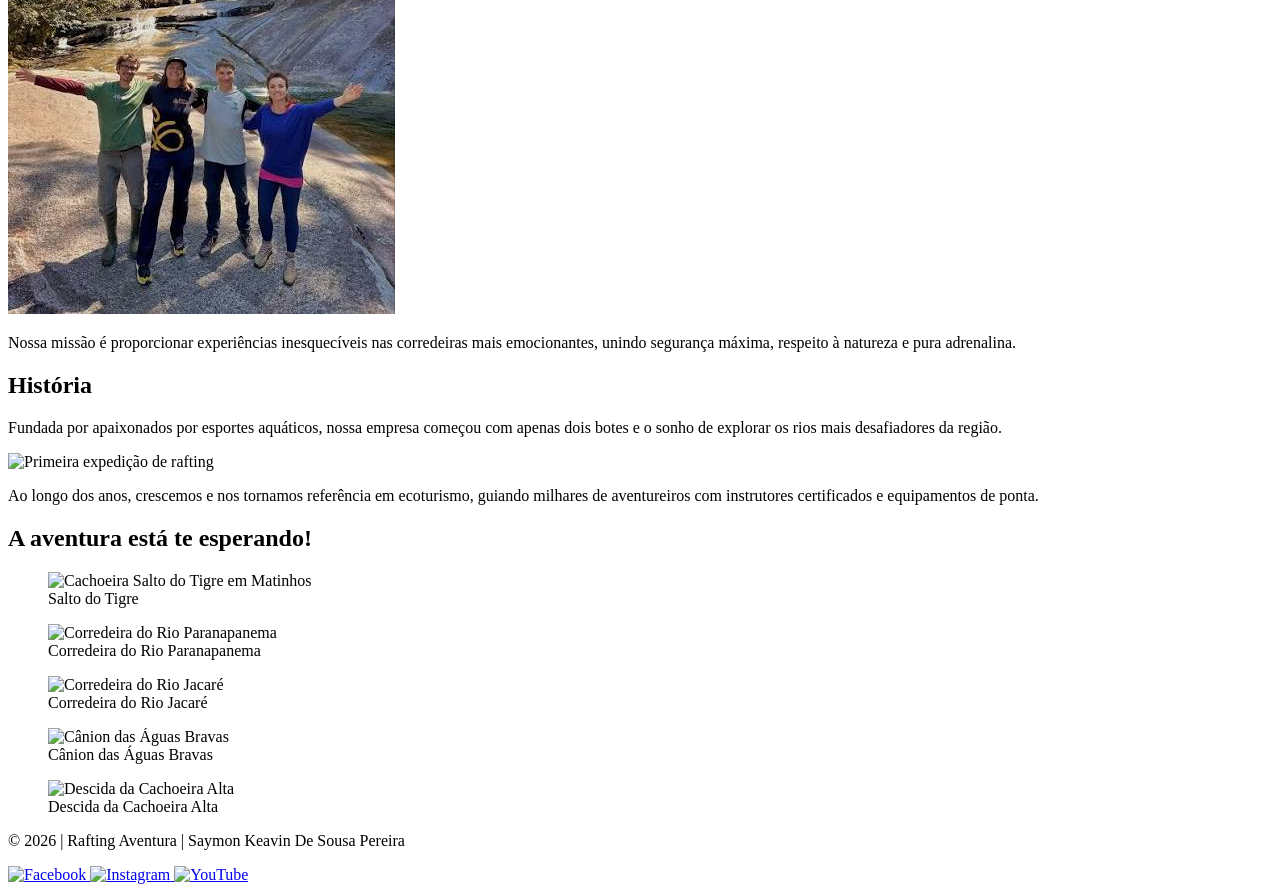
==== commit b081886f: "Update sobre.html" ====
--- a/wwr/sobre.html
+++ b/wwr/sobre.html
@@ -1,85 +1,82 @@
 
 <!DOCTYPE html>
 <html lang="pt-br">
+<head>
+  <meta charset="UTF-8">
+  <meta name="viewport" content="width=device-width, initial-scale=1.0">
+  <title>Sobre Nós | Rafting Aventura</title>
+  <link rel="stylesheet" href="estilos/rafting.css">
+</head>
+<body>
+  <header>
+    <img src="imagens/logo.png" alt="Logo Rafting Aventura">
+    <nav>
+      <a href="index.html">Início</a>
+      <a href="sobre.html">Sobre Nós</a>
+      <a href="passeios.html">Passeios</a>
+      <a href="contato.html">Contato</a>
+    </nav>
+  </header>
 
-<head>
-    <meta charset="UTF-8">
-    <meta name="viewport" content="width=device-width, initial-scale=1.0">
-    <title>Sobre Nós | Rafting Aventura</title>
-    <link rel="stylesheet" href="estilos/rafting.css">
-</head>
+  <main>
+    <div class="hero">
+      <img src="imagens/hero.jpg" alt="Equipe descendo corredeiras">
+      <h1>Rafting Aventura</h1>
+      <article>
+        <img src="imagens/cliente-feliz.jpg" alt="Cliente sorrindo no bote">
+        <p>Nossa missão é proporcionar experiências inesquecíveis nas corredeiras mais emocionantes, unindo segurança máxima, respeito à natureza e pura adrenalina.</p>
+      </article>
+    </div>
 
-<body>
-    <header>
-        <img src="imagens/logo.png" alt="Logo Rafting Aventura">
-        <nav>
-            <a href="index.html">Início</a>
-            <a href="sobre.html">Sobre Nós</a>
-            <a href="passeios.html">Passeios</a>
-            <a href="contato.html">Contato</a>
-        </nav>
-    </header>
+    <section class="historia">
+      <h2>História</h2>
+      <div class="historia-conteudo">
+        <p>Fundada por apaixonados por esportes aquáticos, nossa empresa começou com apenas dois botes e o sonho de explorar os rios mais desafiadores da região.</p>
+        <img src="imagens/historia.jpg" alt="Primeira expedição de rafting">
+        <p>Ao longo dos anos, crescemos e nos tornamos referência em ecoturismo, guiando milhares de aventureiros com instrutores certificados e equipamentos de ponta.</p>
+      </div>
+    </section>
 
-    <main>
-        <div class="hero">
-            <img src="imagens/hero.jpg" alt="Equipe descendo corredeiras">
-            <h1>Rafting Aventura</h1>
-            <article>
-                <img src="imagens/cliente-feliz.jpg" alt="Cliente sorrindo no bote">
-                <p>Nossa missão é proporcionar experiências inesquecíveis nas corredeiras mais emocionantes, unindo segurança máxima, respeito à natureza e pura adrenalina.</p>
-            </article>
-        </div>
+    <section class="aventura">
+      <h2>A aventura está te esperando!</h2>
+      <div class="galeria-aventuras">
+        <figure>
+          <img src="imagens/aventura1.jpg" alt="Cachoeira Salto do Tigre em Matinhos">
+          <figcaption>Salto do Tigre</figcaption>
+        </figure>
+        <figure>
+          <img src="imagens/aventura2.jpg" alt="Corredeira do Rio Paranapanema">
+          <figcaption>Corredeira do Rio Paranapanema</figcaption>
+        </figure>
+        <figure>
+          <img src="imagens/aventura3.jpg" alt="Corredeira do Rio Jacaré">
+          <figcaption>Corredeira do Rio Jacaré</figcaption>
+        </figure>
+        <figure>
+          <img src="imagens/aventura4.jpg" alt="Cânion das Águas Bravas">
+          <figcaption>Cânion das Águas Bravas</figcaption>
+        </figure>
+        <figure>
+          <img src="imagens/aventura5.jpg" alt="Descida da Cachoeira Alta">
+          <figcaption>Descida da Cachoeira Alta</figcaption>
+        </figure>
+      </div>
+    </section>
+  </main>
 
-        <section class="historia">
-            <h2>História</h2>
-            <div class="historia-conteudo">
-                <p>Fundada por apaixonados por esportes aquáticos, nossa empresa começou com apenas dois botes e o sonho de explorar os rios mais desafiadores da região.</p>
-                <img src="imagens/historia.jpg" alt="Primeira expedição de rafting">
-                <p>Ao longo dos anos, crescemos e nos tornamos referência em ecoturismo, guiando milhares de aventureiros com instrutores certificados e equipamentos de ponta.</p>
-            </div>
-        </section>
-
-        <section class="aventura">
-            <h2>A aventura está te esperando!</h2>
-            <div class="galeria-aventuras">
-                <figure>
-                    <img src="imagens/aventura1.jpg" alt="Salto do Rio Negro">
-                    <figcaption>Salto do Rio Negro</figcaption>
-                </figure>
-                <figure>
-                    <img src="imagens/aventura2.jpg" alt="Corredeira do Rio Paranapanema">
-                    <figcaption>Corredeira do Rio Paranapanema</figcaption>
-                </figure>
-                <figure>
-                    <img src="imagens/aventura3.jpg" alt="Corredeira do Rio Jacaré">
-                    <figcaption>Corredeira do Rio Jacaré</figcaption>
-                </figure>
-                <figure>
-                    <img src="imagens/aventura4.jpg" alt="Cânion das Águas Bravas">
-                    <figcaption>Cânion das Águas Bravas</figcaption>
-                </figure>
-                <figure>
-                    <img src="imagens/aventura5.jpg" alt="Descida da Cachoeira Alta">
-                    <figcaption>Descida da Cachoeira Alta</figcaption>
-                </figure>
-            </div>
-        </section>
-    </main>
-
-    <footer>
-        <p>&copy; 2026 | Rafting Aventura | Seu Nome Aqui</p>
-        <nav class="redes-sociais">
-            <a href="https://facebook.com" target="_blank">
-                <img src="imagens/facebook.svg" alt="Facebook">
-            </a>
-            <a href="https://instagram.com" target="_blank">
-                <img src="imagens/instagram.svg" alt="Instagram">
-            </a>
-            <a href="https://youtube.com" target="_blank">
-                <img src="imagens/youtube.svg" alt="YouTube">
-            </a>
-        </nav>
-    </footer>
+  <footer>
+    <p>&copy; 2026 | Rafting Aventura | Saymon Keavin De Sousa Pereira</p>
+    <nav class="redes-sociais">
+      <a href="https://facebook.com" target="_blank" rel="noopener noreferrer">
+        <img src="imagens/facebook.svg" alt="Facebook">
+      </a>
+      <a href="https://instagram.com" target="_blank" rel="noopener noreferrer">
+        <img src="imagens/instagram.svg" alt="Instagram">
+      </a>
+      <a href="https://youtube.com" target="_blank" rel="noopener noreferrer">
+        <img src="imagens/youtube.svg" alt="YouTube">
+      </a>
+    </nav>
+  </footer>
 </body>
-
 </html>
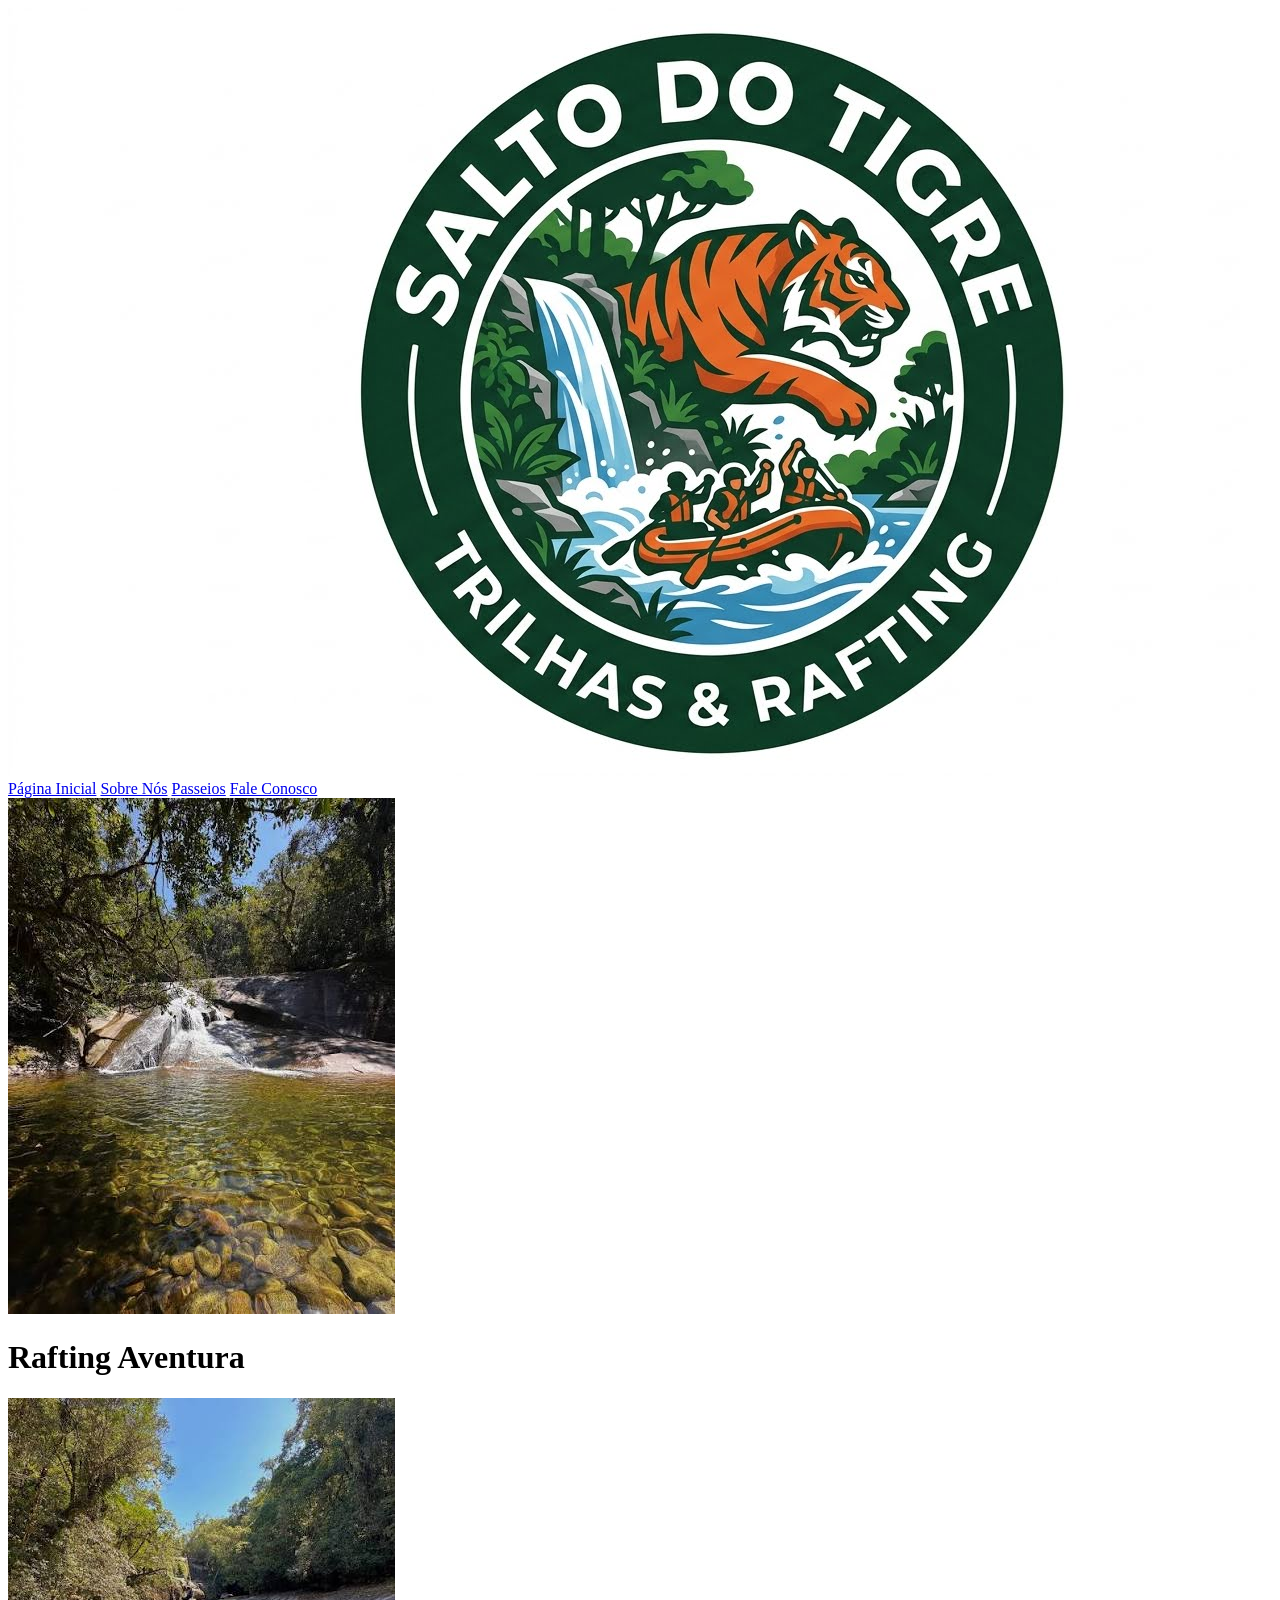
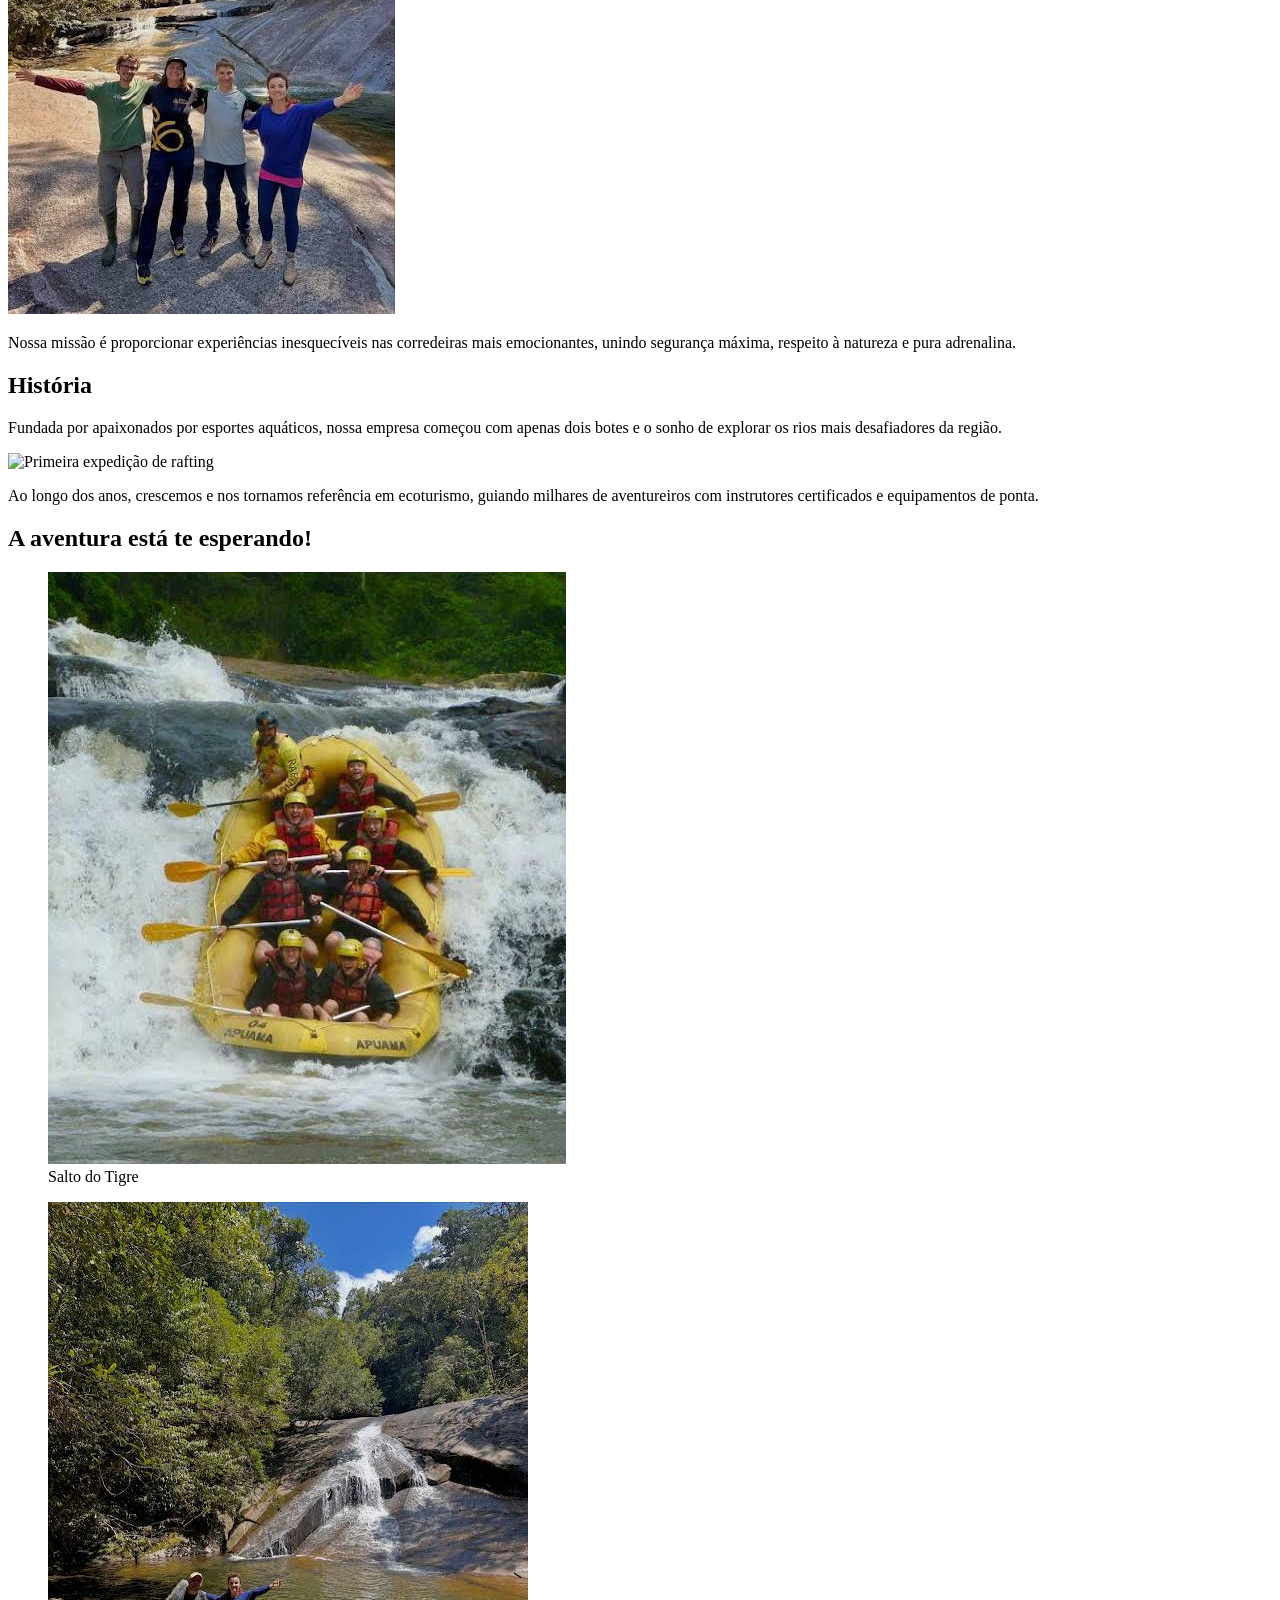
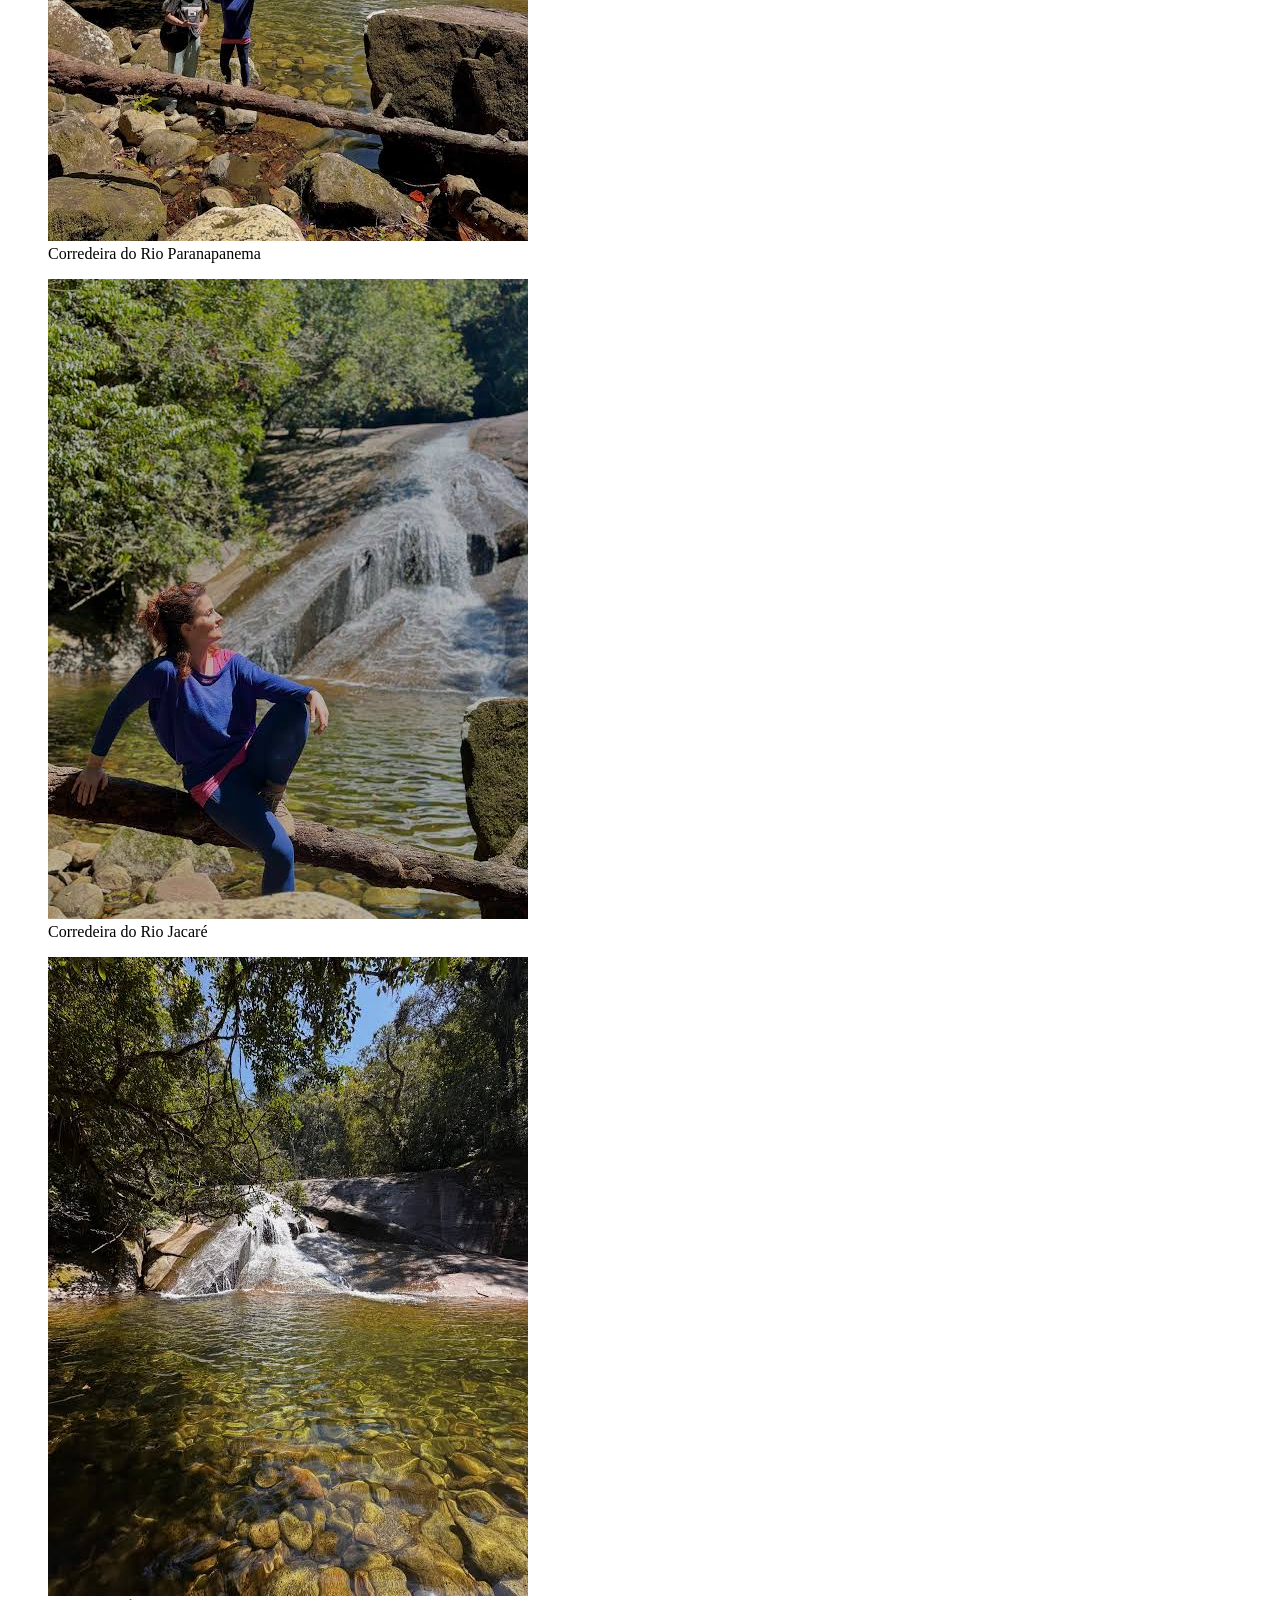
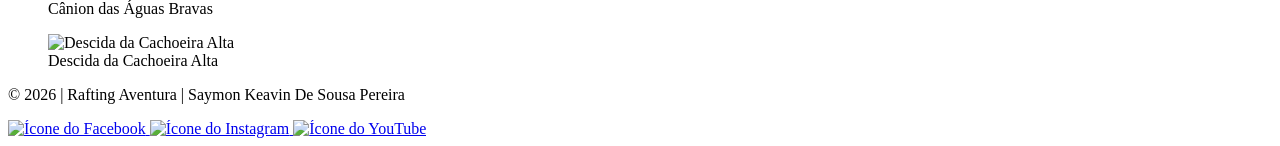
==== commit 8ca44a75: "Update sobre.html" ====
--- a/wwr/sobre.html
+++ b/wwr/sobre.html
@@ -1,20 +1,21 @@
-
 <!DOCTYPE html>
 <html lang="pt-br">
 <head>
   <meta charset="UTF-8">
   <meta name="viewport" content="width=device-width, initial-scale=1.0">
   <title>Sobre Nós | Rafting Aventura</title>
+  <meta name="description" content="Conheça a história da Rafting Aventura, nossa equipe especializada e as melhores expedições em corredeiras do Brasil.">
+  <meta name="author" content="Saymon Keavin De Sousa Pereira">
   <link rel="stylesheet" href="estilos/rafting.css">
 </head>
 <body>
   <header>
     <img src="imagens/logo.png" alt="Logo Rafting Aventura">
     <nav>
-      <a href="index.html">Início</a>
+      <a href="index.html">Página Inicial</a>
       <a href="sobre.html">Sobre Nós</a>
       <a href="passeios.html">Passeios</a>
-      <a href="contato.html">Contato</a>
+      <a href="contato.html">Fale Conosco</a>
     </nav>
   </header>
 
@@ -68,13 +69,13 @@
     <p>&copy; 2026 | Rafting Aventura | Saymon Keavin De Sousa Pereira</p>
     <nav class="redes-sociais">
       <a href="https://facebook.com" target="_blank" rel="noopener noreferrer">
-        <img src="imagens/facebook.svg" alt="Facebook">
+        <img src="imagens/facebook.svg" alt="Ícone do Facebook">
       </a>
       <a href="https://instagram.com" target="_blank" rel="noopener noreferrer">
-        <img src="imagens/instagram.svg" alt="Instagram">
+        <img src="imagens/instagram.svg" alt="Ícone do Instagram">
       </a>
       <a href="https://youtube.com" target="_blank" rel="noopener noreferrer">
-        <img src="imagens/youtube.svg" alt="YouTube">
+        <img src="imagens/youtube.svg" alt="Ícone do YouTube">
       </a>
     </nav>
   </footer>
